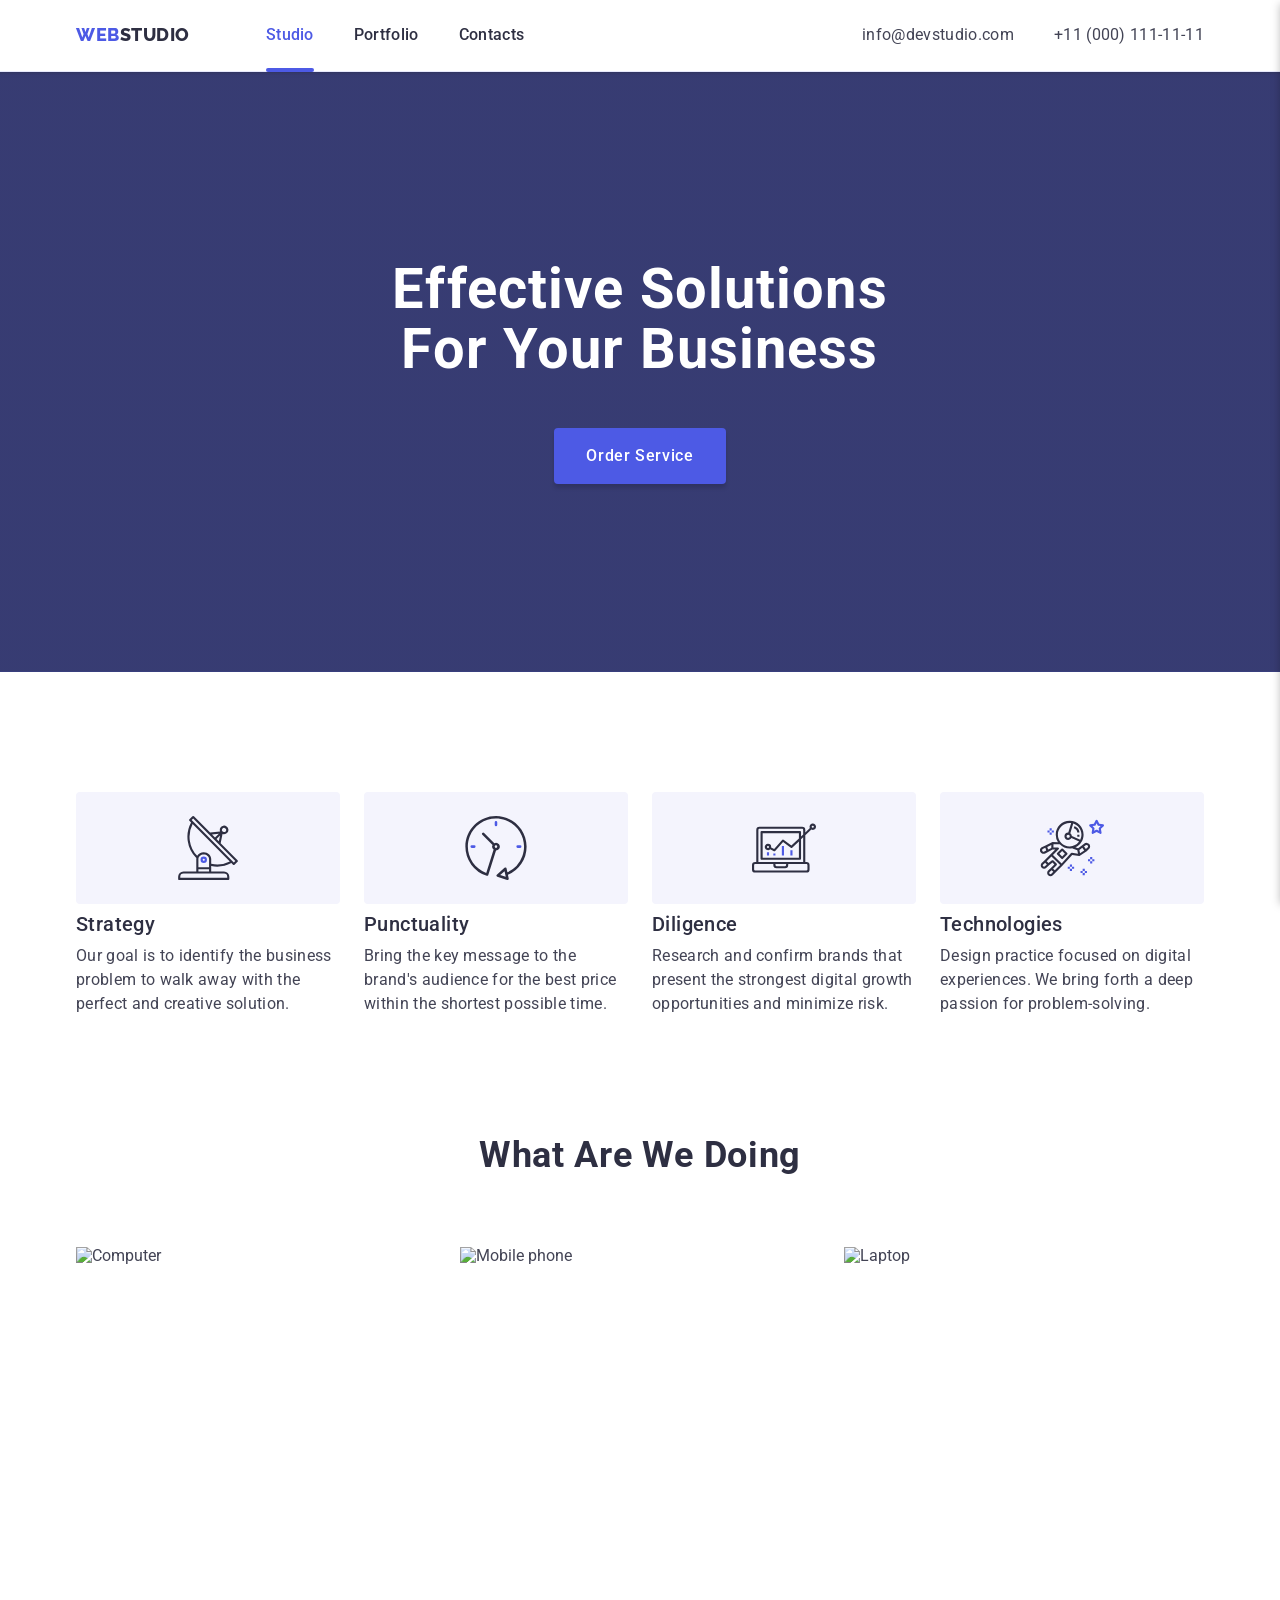
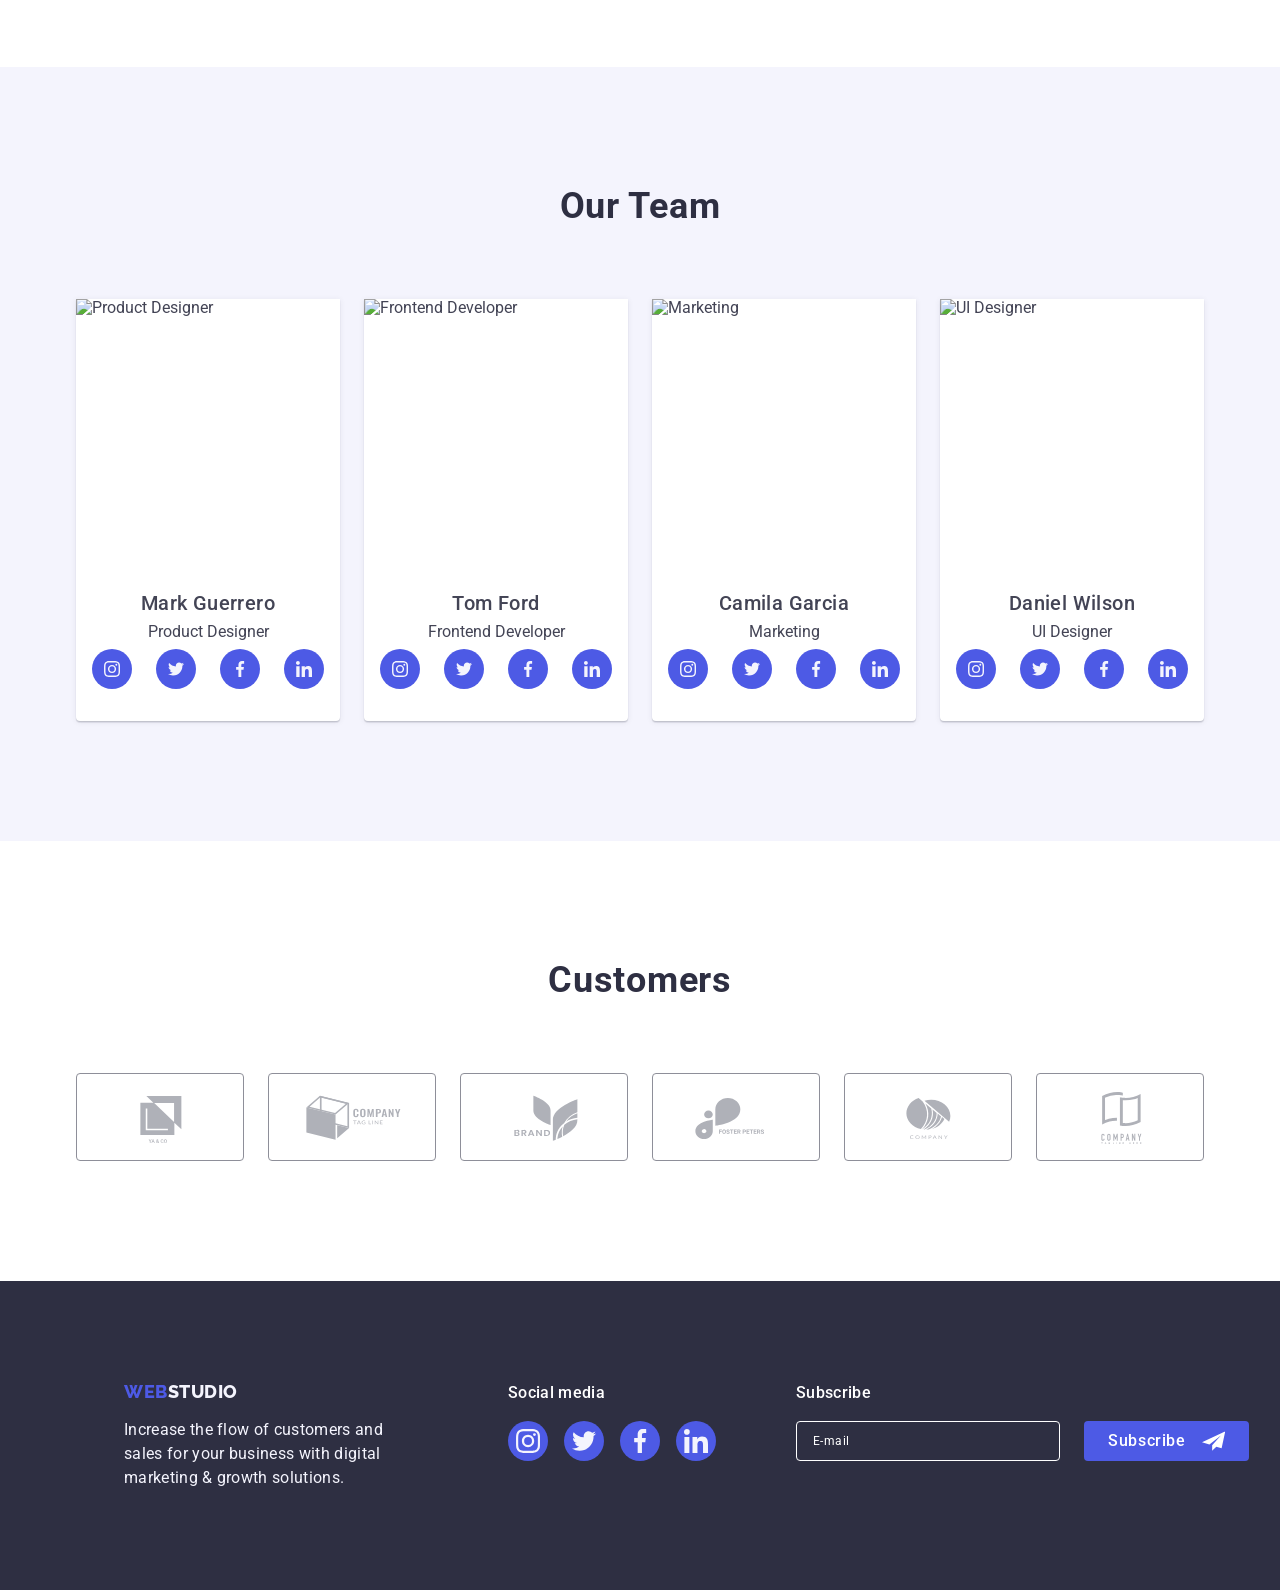
==== index.html @ df2a1845 "Initial commit" ====
<!DOCTYPE html>
<html lang="en">
<head>
    <meta charset="UTF-8">
    <meta http-equiv="X-UA-Compatible" content="IE=edge">
    <meta name="viewport" content="width=device-width, initial-scale=1.0">    
    <title>goit-hw7</title>
    <link rel="preconnect" href="https://fonts.googleapis.com">
    <link rel="preconnect" href="https://fonts.gstatic.com" crossorigin>
    <link href="https://fonts.googleapis.com/css2?family=Raleway:wght@800&family=Roboto:wght@400;500;700&display=swap"
    rel="stylesheet">
    <link rel="stylesheet" href="https://cdnjs.cloudflare.com/ajax/libs/modern-normalize/1.1.0/modern-normalize.min.css">
    <link rel="stylesheet" href="./css/styles.css">
</head>
<body>

<!--Header-->
<header class="header">
    <div class="main-nav">

        <a href="./index.html" class="logo logo-header link">Web<span class="header-brand">Studio</span></a>

        <!--Button hamburger-->
        <button class="menu-toggle js-open-menu" aria-expanded="false" aria-controls="mobile-menu">
            <svg width="32" height="22" stroke="currentColor" viewBox="0 0 20 20" xmlns="http://www.w3.org/2000/svg">
                <use href="./images/icon.svg#icon-charm_menu-hamburger"></use>
            </svg>
        </button>



        <div class="menu-container-desktop">
            <div class="navigation">

                <nav class="site-nav">
                    <ul class="site-menu list">
                        <li class="item"><a href="./index.html" class="menu link current-page">Studio</a></li>
                        <li class="item"><a href="./portfolio.html" class="menu link">Portfolio</a></li>
                        <li class="item"><a href="" class="menu link">Contacts</a></li>
                    </ul>
                </nav>

            </div>


            <address class="adress">
                <ul class="adress-list list">
                    <li class="item">
                        <a href="mailto:info@devstudio.com" class="contact link">info@devstudio.com</a>
                    </li>
                    <li class="item">
                        <a href="tel:+110001111111" class="contact link">+11 (000) 111-11-11</a>
                    </li>
                </ul>
            </address>

        </div>


    </div>

</header>


<!--Main-->
    <main>        
<!--Section Hero-->
         <section class="hero">
            
            <h1 class="hero-title">Effective Solutions for Your Business</h1>
            <button type="button" class="button primary" data-modal-open>Order Service</button>
           
        </section>
<!--Section Features-->
        <section class="section section-features">            
            
                <div class="container">
                    <h2 class="title visually-hidden">Features</h2>
                    <ul class="features-list card-set list">
                        <li class="card-set-item ">
                            <div class="svg-icon">
                            <svg width="64" height="64">
                                <use href="./images/icon.svg#icon-antenna"></use>
                            </svg>  
                            </div>
                            <h3 class="features-subtitle">Strategy</h3>
                            <p class="features-description">
                                Our goal is to identify the business
                                problem to walk away with the perfect and creative solution.
                            </p>                          
                        </li>
                        <li class="card-set-item">
                            <div class="svg-icon">
                                <svg width="64" height="64">
                                    <use href="./images/icon.svg#icon-clock"></use>
                                </svg>
                            </div>
                            <h3 class="features-subtitle">Punctuality</h3>
                            <p class="features-description">
                                Bring the key message to the brand's audience for the best
                                price within the shortest possible time.
                            </p>
                        </li>
                        <li class="card-set-item">
                            <div class="svg-icon">
                                <svg width="64" height="64">
                                    <use href="./images/icon.svg#icon-diagram"></use>
                                </svg>
                            </div>
                            <h3 class="features-subtitle">Diligence</h3>
                            <p class="features-description">
                                Research and confirm brands that present the strongest
                                digital growth opportunities and minimize risk.
                            </p>
                        </li>
                        <li class="card-set-item">
                            <div class="svg-icon">
                                <svg width="64" height="64">
                                    <use href="./images/icon.svg#icon-astronaut"></use>
                                </svg>
                            </div>
                            <h3 class="features-subtitle">Technologies</h3>
                            <p class="features-description">
                                Design practice focused on digital experiences. We bring
                                forth a deep passion for problem-solving.
                            </p>
                        </li>
                    </ul>
                
            </div>
        </section>

<!--Section Works-->
        <section class="section section-work">
            <div class="container">
            <h2 class="title">What are we doing</h2>
            <ul class="card-set list works-list">
                <li class="card-set-item">
                    <img 
                    srcset="
                    ./images/main-page/img1.jpg 1x,
                    ./images/main-page/img1@2x.jpg 2x
                    "
                    src="./images/main-page/img1.jpg" alt="Computer" width="360" height="300" loading="lazy"/>
                </li>
                <li class="card-set-item">
                    <img
                    srcset="
                    ./images/main-page/img2.jpg 1x,
                    ./images/main-page/img2@2x.jpg 2x
                    "
                    src="./images/main-page/img2.jpg" alt="Mobile phone" width="360" height="300" loading="lazy"/>
                </li>
                <li class="card-set-item">
                    <img
                    srcset="
                    ./images/main-page/img3.jpg 1x,
                    ./images/main-page/img3@2x.jpg 2x
                    "
                    src="./images/main-page/img3.jpg" alt="Laptop" width="360" height="300" loading="lazy"/>
                </li>
            </ul>
        </div>
        </section>
    
<!--Section Our Team-->
        <section class="section section-team">
            <div class="container">
            <h2 class="title">Our Team</h2>
            <ul class="team-list card-set list">
                <li class="card-set-item">
                    <img 
                    srcset="
                    ./images/main-page/teamcard1.jpg 1x,
                    ./images/main-page/teamcard1@2x.jpg 2x
                    "                   
                    src="./images/main-page/teamcard1.jpg" class="team-img" alt="Product Designer" width="264" height="260" loading="lazy"/>
                    <div class="team-card">
                    <h3 class="subtitle team-subtitle">Mark Guerrero</h3>
                    <p class="description team-description">Product Designer</p>
                      
                    <ul class="icon-set list">
                        <li class="icon-set-item">
                            <a href="" class="link social-icon social-icon-team">
                            
                                <svg width="16" height="16" class="social-btn">
                                    <use href="./images/icon.svg#icon-instagram"></use>
                                </svg>
                           
                            </a>
                        </li>
                        <li class="icon-set-item">
                            <a href="" class="link social-icon social-icon-team">
                                <svg width="16" height="16" class="social-btn">
                                    <use href="./images/icon.svg#icon-twitter"></use>
                                </svg>
                            </a>
                        </li>
                        <li class="icon-set-item">
                            <a href="" class="link social-icon social-icon-team">
                                <svg width="16" height="16" class="social-btn">
                                    <use href="./images/icon.svg#icon-facebook"></use>
                                </svg>
                            </a>
                        </li>
                        <li class="icon-set-item">
                            <a href="" class="link social-icon social-icon-team">
                                <svg width="16" height="16" class="social-btn">
                                    <use href="./images/icon.svg#icon-linkedin"></use>
                                </svg>
                            </a>
                        </li>
                    </ul> 
                    </div>
                </li>
                <li class="card-set-item">
                    <img 
                    srcset="
                    ./images/main-page/teamcard2.jpg 1x,
                    ./images/main-page/teamcard2@2x.jpg 2x
                    "   
                    src="./images/main-page/teamcard2.jpg" class="team-img" alt="Frontend Developer" width="264" height="260" loading="lazy"/>
                    <div class="team-card">
                    <h3 class="subtitle team-subtitle">Tom Ford</h3>
                    <p class="description team-description">Frontend Developer</p>
                            <ul class="icon-set list">
                                <li class="icon-set-item">
                                    <a href="" class="link social-icon social-icon-team">
                            
                                        <svg width="16" height="16" class="social-btn">
                                            <use href="./images/icon.svg#icon-instagram"></use>
                                        </svg>
                            
                                    </a>
                                </li>
                                <li class="icon-set-item">
                                    <a href="" class="link social-icon social-icon-team">
                                        <svg width="16" height="16" class="social-btn">
                                            <use href="./images/icon.svg#icon-twitter"></use>
                                        </svg>
                                    </a>
                                </li>
                                <li class="icon-set-item">
                                    <a href="" class="link social-icon social-icon-team">
                                        <svg width="16" height="16" class="social-btn">
                                            <use href="./images/icon.svg#icon-facebook"></use>
                                        </svg>
                                    </a>
                                </li>
                                <li class="icon-set-item">
                                    <a href="" class="link social-icon social-icon-team">
                                        <svg width="16" height="16" class="social-btn">
                                            <use href="./images/icon.svg#icon-linkedin"></use>
                                        </svg>
                                    </a>
                                </li>
                            </ul>
                    </div>
                    </li>
                <li class="card-set-item">
                    <img 
                    srcset="
                    ./images/main-page/teamcard3.jpg 1x,
                    ./images/main-page/teamcard3@2x.jpg 2x
                    "                      
                    src="./images/main-page/teamcard3.jpg" class="team-img" alt="Marketing" width="264" height="260" loading="lazy"/>
                    <div class="team-card">
                    <h3 class="subtitle team-subtitle">Camila Garcia</h3>
                    <p class="description team-description">Marketing</p>
                            <ul class="icon-set list">
                                <li class="icon-set-item">
                                    <a href="" class="link social-icon social-icon-team">
                            
                                        <svg width="16" height="16" class="social-btn">
                                            <use href="./images/icon.svg#icon-instagram"></use>
                                        </svg>
                            
                                    </a>
                                </li>
                                <li class="icon-set-item">
                                    <a href="" class="link social-icon social-icon-team">
                                        <svg width="16" height="16" class="social-btn">
                                            <use href="./images/icon.svg#icon-twitter"></use>
                                        </svg>
                                    </a>
                                </li>
                                <li class="icon-set-item">
                                    <a href="" class="link social-icon social-icon-team">
                                        <svg width="16" height="16" class="social-btn">
                                            <use href="./images/icon.svg#icon-facebook"></use>
                                        </svg>
                                    </a>
                                </li>
                                <li class="icon-set-item">
                                    <a href="" class="link social-icon social-icon-team">
                                        <svg width="16" height="16" class="social-btn">
                                            <use href="./images/icon.svg#icon-linkedin"></use>
                                        </svg>
                                    </a>
                                </li>
                            </ul>
                    </div>
                </li>
                <li class="card-set-item">
                    <img 
                    srcset="
                    ./images/main-page/teamcard4.jpg 1x,
                    ./images/main-page/teamcard4@2x.jpg 2x
                    "                      
                    src="./images/main-page/teamcard4.jpg" class="team-img" alt="UI Designer" width="264" height="260" loading="lazy"/>
                    <div class="team-card">
                    <h3 class="subtitle team-subtitle">Daniel Wilson</h3>
                    <p class="description team-description">UI Designer</p>
                            <ul class="icon-set list">
                                <li class="icon-set-item">
                                    <a href="" class="link social-icon social-icon-team">
                            
                                        <svg width="16" height="16" class="social-btn">
                                            <use href="./images/icon.svg#icon-instagram"></use>
                                        </svg>
                            
                                    </a>
                                </li>
                                <li class="icon-set-item">
                                    <a href="" class="link social-icon social-icon-team">
                                        <svg width="16" height="16" class="social-btn">
                                            <use href="./images/icon.svg#icon-twitter"></use>
                                        </svg>
                                    </a>
                                </li>
                                <li class="icon-set-item">
                                    <a href="" class="link social-icon social-icon-team">
                                        <svg width="16" height="16" class="social-btn">
                                            <use href="./images/icon.svg#icon-facebook"></use>
                                        </svg>
                                    </a>
                                </li>
                                <li class="icon-set-item">
                                    <a href="" class="link social-icon social-icon-team">
                                        <svg width="16" height="16" class="social-btn">
                                            <use href="./images/icon.svg#icon-linkedin"></use>
                                        </svg>
                                    </a>
                                </li>
                            </ul>
                    </div>
                </li>
            </ul>
            </div>
        </section>

<!--Section Customers-->
        <section class="section">
            <div class="container">
                <h2 class="title">Customers</h2>
                <ul class="list-customers list">
                    <li class="customer-card">
                        <a href="" class="link-customers link">
                            <svg width="110" height="56" class="icon-customers">
                                <use href="./images/icon.svg#icon-Logo1"></use>
                            </svg>
                        </a>
                    </li>
                    <li class="customer-card">
                        <a href="" class="link-customers link">
                            <svg width="110" height="56" class="icon-customers">
                                <use href="./images/icon.svg#icon-Logo2"></use>
                            </svg>
                        </a>
                    </li>
                    <li class="customer-card">
                        <a href="" class="link-customers link">
                            <svg width="110" height="56" class="icon-customers">
                                <use href="./images/icon.svg#icon-Logo3"></use>
                            </svg>
                        </a>
                    </li>
                    <li class="customer-card">
                        <a href="" class="link-customers link">
                            <svg width="110" height="56" class="icon-customers">
                                <use href="./images/icon.svg#icon-Logo4"></use>
                            </svg>
                        </a>
                    </li>
                    <li class="customer-card">
                        <a href="" class="link-customers link">
                            <svg width="110" height="56" class="icon-customers">
                                <use href="./images/icon.svg#icon-Logo5"></use>
                            </svg>
                        </a>
                    </li>
                    <li class="customer-card">
                        <a href="" class="link-customers link">
                            <svg width="110" height="56" class="icon-customers">
                                <use href="./images/icon.svg#icon-Logo6"></use>
                            </svg>
                        </a>
                    </li>
                </ul>
            </div>
        
        </section>
    </main>
    
   
<!--Section Footer-->

<footer class="footer">
    <div class="container footer-container">

        <div class="description-container">
            <a href="./index.html" class=" footer-logo logo link">Web<span class="footer-brand">Studio</span></a>
            <p class="footer-description">
                Increase the flow of customers and sales for your business
                with digital marketing & growth solutions.
            </p>
        </div>

        <div class="social-media-container">
            <p class="social-media">Social media</p>
            <ul class="icon-set icon-footer list">
                <li class="icon-set-item">
                    <a href="" class="link social-icon social-icon-footer">

                        <svg width="24" height="24" class="social-btn">
                            <use href="./images/icon.svg#icon-instagram"></use>
                        </svg>

                    </a>
                </li>
                <li class="icon-set-item">
                    <a href="" class="link social-icon social-icon-footer">
                        <svg width="24" height="24" class="social-btn">
                            <use href="./images/icon.svg#icon-twitter"></use>
                        </svg>
                    </a>
                </li>
                <li class="icon-set-item">
                    <a href="" class="link social-icon social-icon-footer">
                        <svg width="24" height="24" class="social-btn">
                            <use href="./images/icon.svg#icon-facebook"></use>
                        </svg>
                    </a>
                </li>
                <li class="icon-set-item">
                    <a href="" class="link social-icon social-icon-footer">
                        <svg width="24" height="24" class="social-btn">
                            <use href="./images/icon.svg#icon-linkedin"></use>
                        </svg>
                    </a>
                </li>
            </ul>
        </div>
        
        <form class="subscribe-form">   
            <div class="subscribe">
                <p class="subscribe-label">Subscribe</p>
                <input type="email" class="subscribe-input" placeholder="E-mail"> 
            </div>
            <button type="submit" class="button btn-subscribe">
                Subscribe
                <svg width="24" height="24">
                    <use href="./images/icon.svg#icon-subscribe"></use>
                </svg>
            </button>
        </form>        
    </div>
</footer>

<!--Modal wiev-->
    <div class="backdrop is-hidden" data-modal>
        <div class="modal">
            <button class="btn-close" data-modal-close>
                <svg width="8" height="8" class="icon-close">
                    <use href="./images/icon.svg#icon-close-button"></use>               
                </svg>
            </button>    
            
            <form class="form">
                <h2 class="title-modal">Leave your contacts and we will call you back</h2>
                <label class="form-field">
                    <span class="form-label">Name</span>
                    <input type="name" class="form-input">
                    <span class="name-icon">
                        <svg class="contact-icon" width="18" height="24">
                            <use href="./images/icon.svg#icon-person"></use>                              
                        </svg>
                    </span>        
                </label>

                <label class="form-field">
                    <span class="form-label">Phone</span>
                    <input type="tel" class="form-input">
                    <span class="name-icon">
                        <svg class="contact-icon" width="18" height="24">
                            <use href="./images/icon.svg#icon-phone"></use>                              
                        </svg>
                    </span>        
                </label>

                <label class="form-field">
                    <span class="form-label">Email</span>
                    <input type="mail" class="form-input">
                    <span class="name-icon">
                        <svg class="contact-icon" width="18" height="24">
                            <use href="./images/icon.svg#icon-email"></use>                              
                        </svg>
                    </span>        
                </label>

                <label class="form-field comment">
                    <span for="comment" class="form-label">Comment</span>
                    <textarea class="form-comment" name="comment" id="comment" cols="" rows="" placeholder="Text input"></textarea>
                </label>
                 
                <label class="accept">                           
                        <input type="checkbox" name="accept" id="accept" class="input-accept visually-hidden">     
                        <span class="accept-icon"> </span>
                        <span class="label">I accept the terms and conditions of the <a href="" class="privacy-policy">Privacy Policy</a> </span>       
                         
                </label>              

                <button type="submit" class="button primary">Send</button>
            </form>

                       
        </div>
    </div>

<!--mobile menu-->
<div class="menu-container js-menu-container" id="mobile-menu">
    <button class="menu-toggle js-close-menu">
        <svg width="8" height="8" class="icon-close">
            <use href="./images/icon.svg#icon-close-button"></use>
        </svg>
    </button>

    <div class="navigation">
    
        <nav class="site-nav">
            <ul class="site-menu list">
                <li class="item"><a href="./index.html" class="menu link current-page">Studio</a></li>
                <li class="item"><a href="./portfolio.html" class="menu link">Portfolio</a></li>
                <li class="item"><a href="" class="menu link">Contacts</a></li>
            </ul>
        </nav>
    
    </div>
    <div class="contacts">
        <adress class="adress-mobile">
    
            <a href="tel:+110001111111" class="phone link">+11 (000) 111-11-11</a>
    
            <a href="mailto:info@devstudio.com" class="email link">info@devstudio.com</a>
    
        </adress>
        <ul class="icon-set mobile-icon list">
            <li class="icon-set-item">
                <a href="" class="link social-icon social-icon-team">
    
                    <svg width="24" height="24" class="social-btn">
                        <use href="./images/icon.svg#icon-instagram"></use>
                    </svg>
    
                </a>
            </li>
            <li class="icon-set-item">
                <a href="" class="link social-icon social-icon-team">
                    <svg width="24" height="24" class="social-btn">
                        <use href="./images/icon.svg#icon-twitter"></use>
                    </svg>
                </a>
            </li>
            <li class="icon-set-item">
                <a href="" class="link social-icon social-icon-team">
                    <svg width="24" height="24" class="social-btn">
                        <use href="./images/icon.svg#icon-facebook"></use>
                    </svg>
                </a>
            </li>
            <li class="icon-set-item">
                <a href="" class="link social-icon social-icon-team">
                    <svg width="24" height="24" class="social-btn">
                        <use href="./images/icon.svg#icon-linkedin"></use>
                    </svg>
                </a>
            </li>
        </ul>
           
    </div>
</div>

<!--JS-->
<script src="./js/modal.js"></script>
<script defer src="https://cdnjs.cloudflare.com/ajax/libs/body-scroll-lock/3.1.5/bodyScrollLock.min.js"
    integrity="sha512-HowizSDbQl7UPEAsPnvJHlQsnBmU2YMrv7KkTBulTLEGz9chfBoWYyZJL+MUO6p/yBuuMO/8jI7O29YRZ2uBlA=="
    crossorigin="anonymous"></script>

<script src="./js/mobile-menu.js"></script>
</body>
</html>
---- css/styles.css ----
:root{

    --color-iris: #4d5ae5;
    --color-ocean: #404bbf;
    --color-navy-blue: #2e2f42;
    --color-green: #31d0aa;
    --color-slate: #434455;
    --color-light-slate: #8e8f99;        
    --color-cornflower: #e7e9fc;
    --color-cloud: #f4f4fd;        
    --color-navy-blue-modal: #2e2f42;
    --color-grey: #2e2f42;
    --color-white: #ffffff;
    --color-dairy: #fcfcfc;
    --color-icon: #afb1b8;
    --color-navy-blue-modal: rgba(46, 47, 66, 0.4);
    --items: 3;
    --indent: 24px;
    --duration: 250ms;
    --function: cubic-bezier(0.4, 0, 0.2, 1);
}

body {
   
    padding-top: 72px;

    background-color: var(--color-white);
    color:var(--color-slate);
    font-family: Roboto, sans-serif;    
}

img {
    display: block;
    max-width: 100%;
    height: auto;
    object-fit: cover;
    object-position: center;
}

h1,h2,h3,h4,h5,h6,p {
    margin: 0;
}

.section {   

    padding-top: 96px;
    padding-bottom: 96px;       
     
}

textarea {
    resize: none;
}

@media screen and (min-width: 1200px) {
    .section { 
        padding-top: 120px;
        padding-bottom: 120px;
    }
}

.container {
    min-width: 320px;
    max-width: 428px;
    margin-left: auto;
    margin-right: auto;
    padding-left: 16px;
    padding-right: 16px;
}

@media screen and (min-width: 768px) {
    .container {
        max-width: 768px;
    }
}

@media screen and (min-width: 1158px) {
    .container {
        max-width: 1158px;
        padding-left: 15px;
        padding-right: 15px;
    }
}

.list{
    list-style: none;
    padding: 0;
    margin: 0;
}

.link{
    text-decoration: none;
}

.visually-hidden {
    position: absolute;
    width: 1px;
    height: 1px;
    margin: -1px;
    border: 0;
    padding: 0;
    white-space: nowrap;
    clip-path: inset(100%);
    clip: rect(0 0 0 0);
    overflow: hidden;
}

/**
  |============================
  | Buttons
  |============================
*/

.button {
     
    display: flex;
    align-items: center;
    text-align: center;

    font-family: inherit;
    font-weight: 500;
    font-size: 16px;
    line-height: 1.5;
    letter-spacing: 0.04em;

    color: var(--color-white);
    background-color: var(--color-iris);  
    
    cursor: pointer;   
}

.button.primary {
    min-width: 169px;
    height: 56px;
    padding: 16px 32px;
    margin: 0 auto;
    border: none;
    border-radius: 4px;
    outline: none;
    text-align: center;
    justify-content: center;
    
    box-shadow: 0px 4px 4px rgba(0, 0, 0, 0.15);

    
}

@media screen and (min-width: 768px) {
    .button.primary {
        transition: background-color var(--duration) var(--function); 
    }   
}

.button.secondary {
    padding: 12px 24px;
    color: var(--color-iris);

    background-color: var(--color-cloud);
    border: 1px solid var(--color-cornflower);
    border-radius: 4px;
    outline: none;

    

}

@media screen and (min-width: 768px) {
    .button.secondary {
        transition: color var(--duration) var(--function),
                background-color var(--duration) var(--function), 
                border var(--duration) var(--function),
                box-shadow var(--duration) var(--function); 
    }   

    .button.primary:hover,
    .button.primary:focus {
        background-color: var(--color-ocean);
    }

    .button.secondary:hover,
    .button.secondary:focus {
        color: var(--color-white);
        background-color: var(--color-ocean);

        border: 1px solid transparent;
        box-shadow: 0px 3px 1px rgba(0, 0, 0, 0.1),
                    0px 2px 1px rgba(0, 0, 0, 0.08),
                    0px 2px 2px rgba(0, 0, 0, 0.12);
    }
}

/**
  |============================
  | Logo
  |============================
*/

.logo {
    display: block;
    padding: 24px 0;    
    outline: none;  
    
    font-family: Raleway, sans-serif;
    font-weight: 800;
    font-size: 18px;
    line-height: 1.17;
    letter-spacing: 0.03em;
    text-transform: uppercase;

    color: var(--color-iris);
}

/**
  |============================
  | Title
  |============================
*/

.title {
    margin-bottom: 72px;
    text-align: center;

    font-weight: 700;
    font-size: 36px;
    line-height: 1.1;
    letter-spacing: 0.02em;
    text-transform: capitalize;

    color: var(--color-navy-blue);
}

/**
  |============================
  | Header
  |============================  
*/


@media screen and (min-width: 768px) {
    .logo-header {
        margin-right: 120px;
    }
}

@media screen and (min-width: 1158px) {
    .logo-header {
        margin-right: 76px;
    }

}


.header-brand {
    outline: none;
    color: var(--color-navy-blue);

}

@media screen and (min-width: 768px) {
    .header-brand {
        transition: color var(--duration) var(--function);
    }

    .header-brand:hover,
    .header-brand:focus {
        color: var(--color-iris);
    }
}

.header {

    position: fixed;
    z-index: 999;
    width: 100%;
    margin-left: auto;
    margin-right: auto;
    padding: 0 16px;

    top: 0;
    left: 0;
    min-height: 72px;
    border-bottom: 1px solid var(--color-cornflower);
    box-shadow: 0px 2px 1px rgba(46, 47, 66, 0.08),
        0px 1px 1px rgba(46, 47, 66, 0.16),
        0px 1px 6px rgba(46, 47, 66, 0.08);

    background-color: var(--color-white);
}

.main-nav {
    display: flex;
    align-items: center;
    justify-content: space-between;

}


    @media screen and (min-width: 1158px) {
            .main-nav {
                max-width: 1158px;
                padding-left: 15px;
                padding-right: 15px;
                margin: 0 auto;
            }
    }

.menu-container-desktop {
    display: flex;
    align-items: center;
    justify-content: space-between;
    width: 100%;
    padding: 0;
    margin: 0;
    font-size: 20px;
    background-color: var(--color-white);

}

@media screen and (max-width: 767px) {
    .menu-container-desktop {
        display: none;
    }
}


.menu-toggle {
    min-height: 40px;
    min-width: 40px;
    display: flex;
    align-items: center;
    justify-content: center;
    color: var(--color-navy-blue);
    margin: 0;
    padding: 0;
    background-color: transparent;
    cursor: pointer;
    border: none;
    border-radius: 50%;
    outline: none;
}

@media (min-width: 768px) {
    .menu-toggle {
        display: none;
    }
}

.menu-toggle:hover,
.menu-toggle:focus {
    background-color: rgba(0, 0, 0, 0.1);
}

.site-nav {

    display: flex;
    align-items: center;

}

.site-menu {
    display: flex;
    gap: 40px;
}

.site-menu .menu {
    position: relative;
    display: block;
    padding: 20px 0;
    outline: none;
    font-weight: 400;
    font-size: 12px;
    line-height: 1.11;
    letter-spacing: 0.02em;
    text-transform: capitalize;

    color: var(--color-navy-blue);

}

@media (min-width: 428px) {
    .site-menu .menu {
        font-weight: 500;
        font-size: 16px;
        line-height: 1.5;
    }
}

@media (min-width: 768px) {
    .site-menu .menu {
        transition: color var(--duration) var(--function);
    }

    .site-menu .menu:hover,
    .site-menu .menu:focus {

        color: var(--color-ocean);
    }
}

.site-menu .current-page {
    color: var(--color-iris);

}

.site-menu .current-link {
    position: relative;
}

.site-menu .menu::after,
.site-menu .current-link::after {
    position: absolute;
    left: 0;
    bottom: -5px;
    display: block;
    content: "";
    width: 100%;
    height: 4px;
    transform: scaleX(0);

    background-color: transparent;
    border-radius: 2px;

}

@media (min-width: 768px) {

    .site-menu .menu::after,
    .site-menu .current-link::after {

        transition: transform var(--duration) var(--function),
            background-color var(--duration) var(--function);
    }

    .site-menu .current-page::after {

        display: flex;
        transform: scaleX(1);
        background-color: var(--color-iris);
    }

    .site-menu .menu:hover::after {

        transform: scaleX(1);
        background-color: var(--color-iris);
    }
}

.adress {
    display: flex;
    font-style: normal;
}

.adress-list {
    display: flex;
    flex-direction: column;
    gap: 12px;
    align-items: center;

    margin-left: auto;
    margin-right: auto;
}

@media (min-width: 1158px) {
    .adress-list {
        flex-direction: row;
        gap: 40px;
    }
}

.adress-list .contact {
    display: block;
    padding: 0;
    outline: none;

    font-size: 12px;
    line-height: 1.17;
    letter-spacing: 0.04em;

    color: var(--color-slate);

}

@media (min-width: 768px) {

    .adress-list .contact {
        transition: color var(--duration) var(--function);
    }

    .adress-list .contact:hover,
    .adress-list .contact:focus {
        color: var(--color-ocean);
    }
}

@media (min-width: 1158px) {
    .adress-list .contact {
        font-size: 16px;
        line-height: 1.5;
        letter-spacing: 0.02em;
    }
}

/**
  |============================
  | Mobile-menu
  |============================
*/
.menu-container {
    position: fixed;
    top: 0;
    left: 0;
    display: flex;
    flex-direction: column;
    align-items: flex-start;
    justify-content: space-around;
    width: 100%;
    height: 100%;
    padding: 40px;
    background-color: var(--color-white);
    z-index: 999;
    filter: drop-shadow(0px 4px 4px rgba(0, 0, 0, 0.25));

    transform: translateX(100%);
    transition: transform 250ms ease-in-out;
}

.menu-container.is-open {
    transform: translateX(0);
}

.menu-container .menu-toggle {
    position: absolute;
    top: 24px;
    right: 24px;

    min-height: 24px;
    min-width: 24px;
    display: flex;
    align-items: center;
    justify-content: center;

    margin: 0;
    padding: 0;
    background-color: var(--color-cornflower);
    color: var(--color-navy-blue);

}

.menu-container .navigation {
    margin-top: 20px;
}

.menu-container .site-menu {
    display: flex;
    flex-direction: column;
    justify-content: flex-start;
    gap: 0;
}

.menu-container .site-menu .menu {
    font-size: 36px;
    font-weight: 700;
    line-height: 1.11;

    letter-spacing: 0.02em;
    text-transform: capitalize;
}

.menu-container .site-menu .menu::after {
    background-color: transparent;
}

.contacts {
    width: 100%;
    display: flex;

    flex-direction: column;

    align-items: flex-start;
    gap: 48px;

}

.adress-mobile {
    display: flex;
    flex-direction: column;

    align-items: flex-start;
    gap: 40px;

}

@media screen and (min-width: 768px) {
    .adress-mobile {
        display: none;

    }
}

.phone {  
    font-weight: 500;
    font-size: 24px;
    line-height: 1.11;
      
    letter-spacing: 0.02em;
    
    font-style: normal;
    
    color: var(--color-iris);
}

@media screen and (min-width: 428px) and (max-width: 767px){
    .phone {
        font-weight: 500;
        font-size: 36px;
        line-height: 1.11;
    }
}

.email {
    font-weight: 500;
    font-size: 20px;
    line-height: 1.2;
     font-style: normal;
    letter-spacing: 0.02em;
   
    color: var(--color-slate);
} 


/**
  |============================
  | section hero
  |============================
*/

.hero {
    max-width: 100%;
    padding-top: 112px;
    padding-bottom: 112px;
    text-align: center;
    margin-left: auto;
    margin-right: auto;

    background-color: var(--color-iris);
    background-image: linear-gradient(rgba(46, 47, 66, 0.7), rgba(46, 47, 66, 0.7)),
        url(../images/main-page/hero-mobile.jpg);
    background-repeat: no-repeat;
    background-position: center;
    background-size: cover;
}

@media (min-device-pixel-ratio: 2),
(-webkit-min-device-pixel-ratio: 2),
(min-resolution: 192dpi),
(min-resolution: 2dppx) {
    .hero {
        background-image: linear-gradient(rgba(46, 47, 66, 0.7), rgba(46, 47, 66, 0.7)),
            url(../images/main-page/hero-mobile@2x.jpg);
    }
}

@media (min-width: 428px) {
    .hero {
        max-width: 100%;
               
        background-image: linear-gradient(rgba(46, 47, 66, 0.7), rgba(46, 47, 66, 0.7)),
            url(../images/main-page/hero-tablet.jpg);

    }

    @media (min-device-pixel-ratio: 2),
    (-webkit-min-device-pixel-ratio: 2),
    (min-resolution: 192dpi),
    (min-resolution: 2dppx) {
        .hero {
            background-image: linear-gradient(rgba(46, 47, 66, 0.7), rgba(46, 47, 66, 0.7)),
                url(../images/main-page/hero-tablet@2x.jpg);
        }
    }
}

@media (min-width: 768px) {
    .hero {
        max-width: 100%;
                
        background-image: linear-gradient(rgba(46, 47, 66, 0.7), rgba(46, 47, 66, 0.7)),
            url(../images/main-page/hero-desktop.jpg);
    }

    @media (min-device-pixel-ratio: 2),
    (-webkit-min-device-pixel-ratio: 2),
    (min-resolution: 192dpi),
    (min-resolution: 2dppx) {
        .hero {
            background-image: linear-gradient(rgba(46, 47, 66, 0.7), rgba(46, 47, 66, 0.7)),
                url(../images/main-page/hero-desktop@2x.jpg);
        }
    }
}

@media (min-width: 1158px) {
    .hero {
        padding-top: 188px;
        padding-bottom: 188px;
    }
}

.hero-title {
    max-width: 320px;
    margin: 0 auto 72px;

    font-style: normal;
    font-weight: 700;
    font-size: 36px;
    line-height: 1.11;
    letter-spacing: 0.02em;
    text-transform: capitalize;

    color: var(--color-white);
}

@media (min-width: 768px) {
    .hero-title {
        max-width: 496px;
        margin: 0 auto 36px;
        font-size: 56px;
        line-height: 1.07;
    }
}

@media (min-width: 1158px) {
    .hero-title {
        max-width: 496px;
        margin: 0 auto 48px;
        font-size: 56px;
        line-height: 1.07;
    }
}

/**
  |============================
  | Section Features
  |============================*/

  .features-list {
    
    --items: 1;      
}

  @media screen and (min-width: 768px) {
      .features-list {
          --items: 2;
      }
}

  @media screen and (min-width: 1158px) {
      .features-list {
          --items: 4;
      }
}

.features-subtitle {
    margin-top: 0;
    margin-bottom: 8px;

    font-weight: 700;
    font-size: 36px;
    line-height: 1.11;

    text-align: center;
    letter-spacing: 0.02em;    
    text-transform: capitalize;

    color: var(--color-navy-blue);
    
}

@media screen and (min-width: 768px) {
    .features-subtitle {                      
        text-align:left;
    }
}

@media screen and (min-width: 1158px) {
    .features-subtitle {  
        font-weight: 500;
        font-size: 20px;
        line-height: 1.2;                    
        text-align:left;
    }
}

.features-description {
    margin-top: 0;
    margin-bottom: 0;
    font-weight: 500;
    font-size: 16px;
    line-height: 1.5;
    letter-spacing: 0.02em;
   
}

@media screen and (min-width: 1158px) {
    .features-description{  
        font-weight: 400;               
    }
}

.svg-icon {
    height: 112px;
    max-width: 264px;
    margin-bottom: 8px;
    display: flex;
    align-items: center;
    justify-content: center;
    border-radius: 4px;   
       
    background-color: var(--color-cloud);
   
}

@media screen and (max-width: 1157px) {
    .svg-icon {
        display: none;       
    }    
}

/**
  |============================
  | Card set
  |============================
*/

.card-set {
    display: flex;
    flex-wrap: wrap;
    margin: 0 auto;
    justify-content: center;
    gap: 72px 24px;
}

@media screen and (min-width: 768px) {
    .card-set-item {
        width: calc((100% - var(--indent) * (var(--items) - 1)) / var(--items));
        margin: 0;
    }
}  

/**
  |============================
  | Section Works
  |============================
*/

@media screen and (min-width: 1158px) {
    .section-work {
        padding-top: 0;
        }
}

    
@media screen and (max-width: 1157px) {
    .section-work {
        display: none;
        
     }
}

@media screen and (min-width: 1157px) {
    .works-list {
        --items: 3;
     }
}

/**
  |============================
  | Section Team
  |============================
*/

.section-team {
    
    background-color: var(--color-cloud);
      
 }

 .team-list {
    
    --items: 1;
      
 }

  @media screen and (min-width: 768px) {
      .team-list {
          --items: 2;

      }
  }

  @media screen and (min-width: 1158px) {
      .team-list {
          --items: 4;
      }
  }

   
.team-list > li {
    display: flex;
    flex-direction: column;
    justify-content: center;
    
    background-color: var(--color-white);
    box-shadow: 0px 1px 6px rgba(46, 47, 66, 0.08), 0px 1px 1px rgba(46, 47, 66, 0.16), 0px 2px 1px rgba(46, 47, 66, 0.08);
    border-radius: 0px 0px 4px 4px;
   
}

@media screen and (min-width: 320px) and (max-width: 1157px) {
    .team-list>li {
        max-width: 264px;
    }
}

.team-card {
    padding: 32px 16px;
}

.team-subtitle {
    font-weight: 500;
    font-size: 20px;
    line-height: 1.2;
    
    text-align: center;
    letter-spacing: 0.02em;
    margin-bottom: 8px; 
}

.team-description {
    text-align: center;
    margin-bottom: 8px;
}

.team-img {
    display: flex;
    margin: 0 auto;
}

/**
  |============================
  | Social icons
  |============================
*/

.social-icon {   
    display: flex;
    align-items: center;
    justify-content: center;
    border-radius: 50%;
    width: 100%;
    height: 100%;
    outline: none;
    background-color: var(--color-iris);     
 }

 @media screen and (min-width: 768px) {

    .social-icon {
        transition: background-color var(--duration) var(--function);  
    }

    .social-icon-team:hover,
    .social-icon-team:focus {
        background-color: var(--color-ocean);
    }
}

.icon-set {
    display: flex;
    justify-content: center;
    text-align: center;
    gap: var(--indent);
}

@media screen and (min-width: 428px) {
    .icon-set.mobile-icon {
        --indent: 56px;
    }
}

.icon-set-item,
.social-icon-team {
    width: 40px;
    height: 40px;
}

.social-btn {
    fill: var(--color-cloud);
}

/**
  |============================
  | Section Customers
  |============================
*/

.list-customers {
    display: flex;
    flex-wrap: wrap;
    justify-content: center;
    row-gap: 72px;
    column-gap: 16px;
    --indent: 16px;
    --items: 2;
}


@media screen and (min-width: 768px) {
    .list-customers {
        row-gap: 72px;
        column-gap: 24px;
        --indent: 24px;
        --items: 3;
    }

}

@media screen and (min-width: 1200px) {
    .list-customers {
        column-gap: 24px;
        --indent: 24px;
        --items: 6;
    }

}

.customer-card {
    flex-basis: calc((100% - var(--indent) * (var(--items) - 1)) / var(--items));
    max-width: 190px;
    min-height: 88px;
}

@media screen and (min-width: 768px) {
    .customer-card {
        max-width: 168px;
        min-height: 88px;
    }

}

.link-customers {
    display: flex;
    align-items: center;
    justify-content: center;
    border: 1px solid var(--color-light-slate);
    border-radius: 4px;
    outline: none;
    width: 100%;
    height: 100%;
    margin: 0 auto;
    color: var(--color-icon);
    
}

@media screen and (min-width: 768px) {
    .link-customers {
        transition: color var(--duration) var(--function),
        border-color var(--duration) var(--function);
    }

    .link-customers:hover,
    .link-customers:focus {
        border-color: var(--color-ocean);
        color: var(--color-ocean);
    }
}

.icon-customers {

    fill: currentColor;   
}

/**
  |============================
  | Footer
  |============================
*/

.footer {
    padding-top: 96px;
    padding-bottom: 96px;
    width: 100%;

    background-color: var(--color-navy-blue);
    color: var(--color-cloud);
}

@media screen and (min-width: 1158px) {
    .footer {
        padding-top: 100px;
        padding-bottom: 100px;
    }
}

.footer-logo {
    margin-bottom: 16px;
    padding: 0;
}

.footer-brand {
    outline: none;
    color: var(--color-cloud);

}

@media screen and (min-width: 768px) {

    .footer-brand {
        transition: color var(--duration) var(--function);
    }

    .footer-brand:hover,
    .footer-brand:focus {
        color: var(--color-iris);
    }
}

.footer-container {

    display: flex;
    flex-direction: column;
    align-items: center;
    justify-content: center;
    gap: 72px;
}

@media screen and (min-width: 768px) {
    .footer-container {
        flex-direction: row;
        flex-wrap: wrap;
        justify-content: flex-start;
        gap: 24px;
        padding-left: 108px;
        
    }
}

@media screen and (min-width: 1158px) {
    .footer-container {
        flex-direction: row;
        flex-wrap: nowrap;
        align-items: baseline;
        justify-content:center;
        gap: 120px;
        margin: 0 auto;
    }
}

.description-container {
    text-align: center;
}

@media screen and (min-width: 768px) {
    .description-container {
        text-align: left;
    }
}

.social-media-container {
    display: flex;
    flex-direction: column;
    align-items: center;
}

@media screen and (min-width: 768px) {
    .social-media-container {
        align-items: flex-start;
    }
}

.footer-description {
    width: 268px;
    font-size: 16px;
    line-height: 1.5;
    letter-spacing: 0.02em;

    color: var(--color-cloud);
}

@media screen and (min-width: 768px) {
    .footer-description {
        width: 264px;
    }
}

.social-media,
.subscribe-label {
    display: block;
    margin-bottom: 16px;

    font-weight: 500;
    font-size: 16px;
    line-height: 1.5;
    letter-spacing: 0.02em;

    color: var(--color-white);
}

.icon-footer {
    --indent: 16px;
}

.social-icon-footer:hover,
.social-icon-footer:focus {
    background-color: var(--color-green);
}

.subscribe-form {
    padding: 0;
    display: flex;
    flex-direction: column;
    align-items: center;
    justify-content: center;
    text-align: center;
    gap: 16px;
}

@media screen and (min-width: 768px) {
    .subscribe-form {
        flex-direction: row;
        align-items: end;
        gap: 24px;
        justify-content: flex-start;
        text-align: left;
    }
}

@media screen and (min-width: 1158px) {
    .subscribe-form {
        flex-direction: row;
        align-items: end;
        gap: 24px;
        justify-content: flex-start;
        text-align: left;
        margin-left: -40px;
    }
}

.subscribe-label {
    display: block;
    margin-bottom: 16px;
    font-weight: 500;
    font-size: 16px;
    line-height: 1.5;
    letter-spacing: 0.02em;

    color: var(--color-white);
}

.subscribe-input {
    width: 264px;
    height: 40px;
    padding: 8px 16px;
    border: 1px solid var(--color-white);
    font-size: 12px;
    line-height: 2;
    letter-spacing: 0.04em;

    color: var(--color-white);
    background-color: var(--color-navy-blue);
    border-radius: 4px;
    outline: none;
}

.subscribe-input:focus {
    background-color: var(--color-ocean);
}

.btn-subscribe {
    display: flex;
    width: 165px;
    height: 40px;
    text-align: center;
    padding: 8px 24px;
    border-radius: 4px;
    border: none;
    outline: none;
    gap: 16px;


}

@media screen and (min-width: 768px) {

    .btn-subscribe {
        transition: background-color var(--duration) var(--function);
    }

    .btn-subscribe:focus,
    .btn-subscribe:hover {
        background-color: var(--color-ocean);
    }
}

.subscribe-input::placeholder {
    font-size: 12px;
    line-height: 2;
    letter-spacing: 0.04em;

    color: var(--color-white);
}
/**
  |============================
  | Portfolio
  |============================
*/

.portfolio {
    padding-top: 48px;
    padding-bottom: 48px;
}

@media screen and (min-width: 768px) {
    .portfolio {
        padding-top: 64px;
        padding-bottom: 96px;
    }
}

@media screen and (min-width: 1158px) {
    .portfolio {
        padding-top: 100px;
        padding-bottom: 120px;
    }
}

.portfolio-filters {
    display: flex;
    flex-wrap: wrap;
    width: 100%;
    margin: 0 auto;
    justify-content: flex-start;
    align-items: flex-start;
    margin-bottom: 48px;
    gap: 24px;
}

@media screen and (min-width: 768px) {
    .portfolio-filters {
        justify-content: center;
        margin-bottom: 64px;
    }
      
}

@media screen and (min-width: 1158px) {
    .portfolio-filters {
        justify-content: center;
        margin-bottom: 72px;
    }
 }


 .portfolio-list {
        --items: 1;
        gap: 48px;
        justify-content: center;

    }

@media screen and (min-width: 768px) {
    .portfolio-list {
        gap: 72px 24px;
        justify-content: flex-start;
        --items: 2;
    }
}

@media screen and (min-width: 1158px) {
    .portfolio-list {
         gap: 48px 24px;  
         --items: 3;
    }

}

@media screen and (min-width: 428px) and (max-width: 767px) {
    .portfolio-list>li {
        min-width: 396px;
    }
}

.portfolio-item { 
    display: block;     
}

@media screen and (min-width: 768px) {

    .portfolio-item {
        transition: box-shadow var(--duration) var(--function);
    }

    .portfolio-item:hover,
    .portfolio-item:focus {
        box-shadow: 0px 1px 6px rgba(46, 47, 66, 0.08),
            0px 1px 1px rgba(46, 47, 66, 0.16),
            0px 2px 1px rgba(46, 47, 66, 0.08);
    }
}

.portfolio-card {
    padding: 32px 16px;
    border: 1px solid var(--color-cornflower);
    border-top: none;
}

.portfolio-overlay {
    position: relative;
    width: 100%;
    height: 100%;
    overflow: hidden;
}

.product-description {
    position: absolute;
    top: 0;
    left: 0;
    width: 100%;
    height: 100%;
    background-color: var(--color-iris);
    transform: translateY(100%);

    transition: transform var(--duration) var(--function);

}

.portfolio-item:hover .product-description,
.portfolio-item:focus .product-description {
    transform: translateY(0);

}

.product-description>p {
    padding: 40px 32px;

    font-size: 16px;
    line-height: 1.5;
    letter-spacing: 0.02em;

    color: var(--color-cloud);

}

.portfolio-title {
    font-weight: 500;
    font-size: 20px;
    line-height: 1.2;
    letter-spacing: 0.02em;
    margin-bottom: 8px;

    color: var(--color-navy-blue);
}

.portfolio-description {
    font-size: 16px;
    line-height: 1.5;
    letter-spacing: 0.02em;

    color: var(--color-slate);
}

/**
  |============================
  | Modal wiev
  |============================
*/

.backdrop{
    position: fixed;
    z-index: 999;
    top: 0;
    left: 0;
    opacity: 1;
  
    width: 100%;
    height: 100%;
    overflow-y: scroll;
    background-color: rgba(46, 47, 66, 0.4);
   
    transition: opacity var(--duration) var(--function);
} 
  
  .backdrop.is-hidden {
    opacity: 0;
    pointer-events: none;
}
  
  .modal{
    position: absolute;    
  
    top: 50%;
    left: 50%;   
    padding: 16px;
    opacity: 1; 
    margin-top: 35px;
    width: 90%;
         
    background-color: var(--color-dairy);
    box-shadow: 0px 1px 1px rgba(0, 0, 0, 0.14), 0px 1px 3px rgba(0, 0, 0, 0.12), 0px 2px 1px rgba(0, 0, 0, 0.2);
    border-radius: 4px;
  
    transform: translate(-50%, -50%) scale(1);
    transition: transform var(--duration) var(--function),
                    opacity var(--duration) var(--function);
}
  
  @media screen and (min-width: 428px) {
      .modal {        
         width: 392px;
         padding: 24px;
    }
}  

 @media screen and (min-width: 768px) {
     .modal {
         width: 408px;
         padding: 24px;
     }
 }

.backdrop.is-hidden .modal {
    transform: translate(-50%, -50%) scale(0.9);
    opacity: 0;
} 
  
.btn-close {
    display: flex;
    align-items: center;
    justify-content: center;
    margin-left: auto;
    margin-bottom: 24px;
    outline: none;
    cursor: pointer;  
    width: 24px;
    height: 24px;  
         
    border-radius: 50%;
    border: none;
        
    background-color: var(--color-cornflower);
    color: var(--color-icon);
  
    transition: background-color var(--duration) var(--function),
                fill var(--duration) var(--function);
} 
  
.btn-close:hover,
.btn-close:focus{
    background-color: var(--color-ocean);
     fill: var(--color-cornflower);
}
      
.title-modal {
    font-weight: 500;
    margin-bottom: 16px;
    line-height: 1.5;
    font-size: 16px;
         
    letter-spacing: 0.02em;
    text-align: center;
      
    color: var(--color-navy-blue);
}
  
.form-field{
    flex-direction: column;
    display: flex;
    position: relative;
    margin-bottom: 8px;    
}
  
.comment {
    margin-bottom: 16px;
}
  
.accept {
    position: relative;    
    display: flex;   
    align-items: end;
    justify-content:center;
  
    gap: 8px;
    font-size: 12px;
    margin-bottom: 24px;
    letter-spacing: 0.04em;
    line-height: 1.17;
    
    color: var(--color-light-slate);
    transition: color var(--duration) var(--function);
}

@media screen and (max-width: 428px) {  

    .label {
        padding-left: 20px;
        text-align: center;
    }
}
  
.accept-icon {    
    position: absolute;
    top: 0;
    left: 0;
    width: 16px;
    height: 16px;
    border: 1px solid rgba(46, 47, 66, 0.4);
    border-radius: 2px;

    transition: background-color var(--duration) var(--function),
        border-color var(--duration) var(--function),
        background-image var(--duration) var(--function);
}

.input-accept:checked ~ .label{   
    color: var(--color-slate);
}
   
.form-field  .form-input, 
.form-field  .form-comment {
    outline: none;
    padding: 8px 35px;   
    border-radius: 4px;
    border: 1px solid var(--color-navy-blue-modal);
  
    
    color: var(--color-light-slate);

    transition: border-color var(--duration) var(--function), 
                fill var(--duration) var(--function);
}

.form-field .form-comment {
    padding: 8px 16px;
} 

.form-field:focus-within >.form-input,
.form-field:focus-within >.form-comment {
    border-color: var(--color-iris);
} 
  
.form-field:focus-within >.name-icon {
    fill: var(--color-iris);
} 
  
.form-field  .form-label{
    display: block;
    font-size: 12px;
    line-height: 1.17;       
    letter-spacing: 0.01em;
    margin-bottom: 4px;
    color: var(--color-light-slate);
}
  
.form-field textarea::placeholder {
    line-height: 1.17;
    font-size: 12px;
        
    color: var(--color-navy-blue-modal);
    letter-spacing: 0.04em;
}
  
.form-field textarea {   
    height: 120px;  
}
  
  
.input-accept:checked + .accept-icon {  
  
    border-color: var(--color-iris);
    background-image: url("data:image/svg+xml,%3Csvg width='10' height='8' viewBox='0 0 10 8' fill='none' xmlns='http://www.w3.org/2000/svg'%3E%3Cpath d='M8.44558 0.255056C8.61838 0.089653 8.84834 -0.00178848 9.08693 2.65108e-05C9.32551 0.0018415 9.55407 0.0967713 9.72436 0.264784C9.89466 0.432797 9.99337 0.660752 9.99968 0.900549C10.006 1.14034 9.91939 1.37323 9.75816 1.55005L4.86357 7.70436C4.7794 7.79551 4.67782 7.86865 4.5649 7.91942C4.45198 7.97018 4.33003 7.99754 4.20636 7.99984C4.08268 8.00214 3.95981 7.97935 3.8451 7.93282C3.73038 7.88629 3.62618 7.81698 3.53872 7.72903L0.292827 4.46564C0.202435 4.38096 0.129933 4.27884 0.0796475 4.16537C0.0293621 4.05191 0.00232279 3.92942 0.000143182 3.80522C-0.00203643 3.68102 0.0206883 3.55765 0.0669613 3.44248C0.113234 3.3273 0.182108 3.22267 0.269473 3.13483C0.356838 3.047 0.460905 2.97775 0.575465 2.93123C0.690026 2.88471 0.812734 2.86186 0.936267 2.86405C1.0598 2.86624 1.18163 2.89343 1.29449 2.94398C1.40734 2.99454 1.50892 3.06743 1.59315 3.15831L4.16189 5.73967L8.42227 0.28219C8.42994 0.272694 8.43813 0.263635 8.4468 0.255056H8.44558Z' fill='%23F4F4FD'/%3E%3C/svg%3E");
    background-color: var(--color-iris); 
          
    background-position: center;
    background-repeat: no-repeat;
}
  
.privacy-policy  {
    line-height: 1.33;
    letter-spacing: 0.04em;
    font-size: 12px;
  
    color: var(--color-iris);
}
  
.name-icon {
    position: absolute;
    display: inline-block;
    left: 16px;
    top: 12px;
    width: 18px;
    transform: translateY(50%);
    background-color: var(--color-white);    
    height: 24px;
}
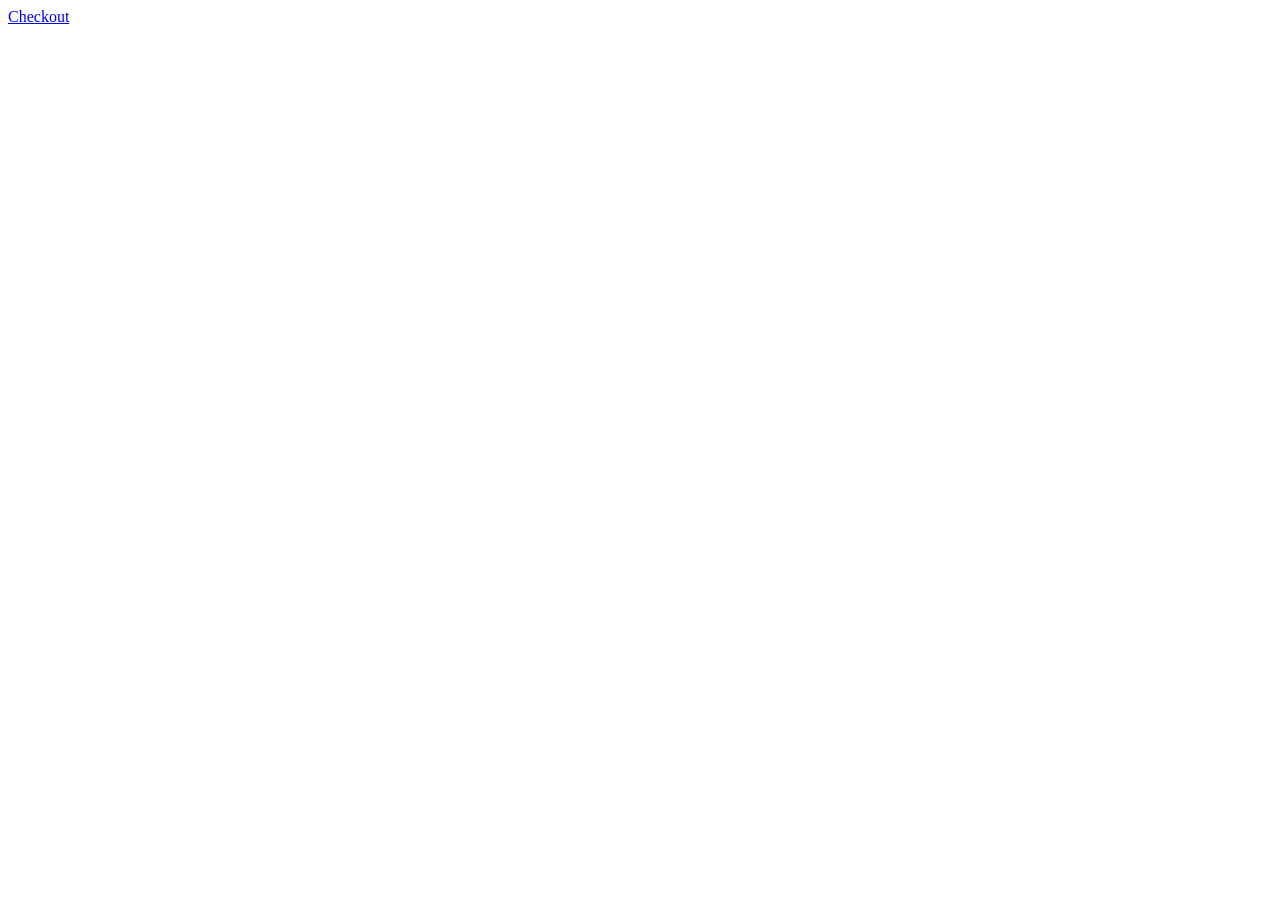
==== commit cb104231: "update" ====
--- a/index.html
+++ b/index.html
@@ -1,601 +1,21 @@
 <!DOCTYPE html>
 <html lang="en">
+
 <head>
-    <meta charset="UTF-8">
-    <meta http-equiv="X-UA-Compatible" content="IE=edge">
-    <meta name="viewport" content="width=device-width, initial-scale=1.0">    
-    <title>goit-hw7</title>
-    <link rel="preconnect" href="https://fonts.googleapis.com">
-    <link rel="preconnect" href="https://fonts.gstatic.com" crossorigin>
-    <link href="https://fonts.googleapis.com/css2?family=Raleway:wght@800&family=Roboto:wght@400;500;700&display=swap"
-    rel="stylesheet">
-    <link rel="stylesheet" href="https://cdnjs.cloudflare.com/ajax/libs/modern-normalize/1.1.0/modern-normalize.min.css">
-    <link rel="stylesheet" href="./css/styles.css">
+    <meta charset="UTF-8" />
+    <meta name="viewport" content="width=device-width, initial-scale=1.0" />
+    <link rel="stylesheet" href="/css/styles.css">
+    <title>Document</title>
+ 
 </head>
+
 <body>
+    <a href="/checkout/checkout.html">Checkout</a>
 
-<!--Header-->
-<header class="header">
-    <div class="main-nav">
-
-        <a href="./index.html" class="logo logo-header link">Web<span class="header-brand">Studio</span></a>
-
-        <!--Button hamburger-->
-        <button class="menu-toggle js-open-menu" aria-expanded="false" aria-controls="mobile-menu">
-            <svg width="32" height="22" stroke="currentColor" viewBox="0 0 20 20" xmlns="http://www.w3.org/2000/svg">
-                <use href="./images/icon.svg#icon-charm_menu-hamburger"></use>
-            </svg>
-        </button>
+    <ul class="products-container" id="productsList"></ul>
 
 
+    <script src="/js/script.js" type="module"></script>
+</body>
 
-        <div class="menu-container-desktop">
-            <div class="navigation">
-
-                <nav class="site-nav">
-                    <ul class="site-menu list">
-                        <li class="item"><a href="./index.html" class="menu link current-page">Studio</a></li>
-                        <li class="item"><a href="./portfolio.html" class="menu link">Portfolio</a></li>
-                        <li class="item"><a href="" class="menu link">Contacts</a></li>
-                    </ul>
-                </nav>
-
-            </div>
-
-
-            <address class="adress">
-                <ul class="adress-list list">
-                    <li class="item">
-                        <a href="mailto:info@devstudio.com" class="contact link">info@devstudio.com</a>
-                    </li>
-                    <li class="item">
-                        <a href="tel:+110001111111" class="contact link">+11 (000) 111-11-11</a>
-                    </li>
-                </ul>
-            </address>
-
-        </div>
-
-
-    </div>
-
-</header>
-
-
-<!--Main-->
-    <main>        
-<!--Section Hero-->
-         <section class="hero">
-            
-            <h1 class="hero-title">Effective Solutions for Your Business</h1>
-            <button type="button" class="button primary" data-modal-open>Order Service</button>
-           
-        </section>
-<!--Section Features-->
-        <section class="section section-features">            
-            
-                <div class="container">
-                    <h2 class="title visually-hidden">Features</h2>
-                    <ul class="features-list card-set list">
-                        <li class="card-set-item ">
-                            <div class="svg-icon">
-                            <svg width="64" height="64">
-                                <use href="./images/icon.svg#icon-antenna"></use>
-                            </svg>  
-                            </div>
-                            <h3 class="features-subtitle">Strategy</h3>
-                            <p class="features-description">
-                                Our goal is to identify the business
-                                problem to walk away with the perfect and creative solution.
-                            </p>                          
-                        </li>
-                        <li class="card-set-item">
-                            <div class="svg-icon">
-                                <svg width="64" height="64">
-                                    <use href="./images/icon.svg#icon-clock"></use>
-                                </svg>
-                            </div>
-                            <h3 class="features-subtitle">Punctuality</h3>
-                            <p class="features-description">
-                                Bring the key message to the brand's audience for the best
-                                price within the shortest possible time.
-                            </p>
-                        </li>
-                        <li class="card-set-item">
-                            <div class="svg-icon">
-                                <svg width="64" height="64">
-                                    <use href="./images/icon.svg#icon-diagram"></use>
-                                </svg>
-                            </div>
-                            <h3 class="features-subtitle">Diligence</h3>
-                            <p class="features-description">
-                                Research and confirm brands that present the strongest
-                                digital growth opportunities and minimize risk.
-                            </p>
-                        </li>
-                        <li class="card-set-item">
-                            <div class="svg-icon">
-                                <svg width="64" height="64">
-                                    <use href="./images/icon.svg#icon-astronaut"></use>
-                                </svg>
-                            </div>
-                            <h3 class="features-subtitle">Technologies</h3>
-                            <p class="features-description">
-                                Design practice focused on digital experiences. We bring
-                                forth a deep passion for problem-solving.
-                            </p>
-                        </li>
-                    </ul>
-                
-            </div>
-        </section>
-
-<!--Section Works-->
-        <section class="section section-work">
-            <div class="container">
-            <h2 class="title">What are we doing</h2>
-            <ul class="card-set list works-list">
-                <li class="card-set-item">
-                    <img 
-                    srcset="
-                    ./images/main-page/img1.jpg 1x,
-                    ./images/main-page/img1@2x.jpg 2x
-                    "
-                    src="./images/main-page/img1.jpg" alt="Computer" width="360" height="300" loading="lazy"/>
-                </li>
-                <li class="card-set-item">
-                    <img
-                    srcset="
-                    ./images/main-page/img2.jpg 1x,
-                    ./images/main-page/img2@2x.jpg 2x
-                    "
-                    src="./images/main-page/img2.jpg" alt="Mobile phone" width="360" height="300" loading="lazy"/>
-                </li>
-                <li class="card-set-item">
-                    <img
-                    srcset="
-                    ./images/main-page/img3.jpg 1x,
-                    ./images/main-page/img3@2x.jpg 2x
-                    "
-                    src="./images/main-page/img3.jpg" alt="Laptop" width="360" height="300" loading="lazy"/>
-                </li>
-            </ul>
-        </div>
-        </section>
-    
-<!--Section Our Team-->
-        <section class="section section-team">
-            <div class="container">
-            <h2 class="title">Our Team</h2>
-            <ul class="team-list card-set list">
-                <li class="card-set-item">
-                    <img 
-                    srcset="
-                    ./images/main-page/teamcard1.jpg 1x,
-                    ./images/main-page/teamcard1@2x.jpg 2x
-                    "                   
-                    src="./images/main-page/teamcard1.jpg" class="team-img" alt="Product Designer" width="264" height="260" loading="lazy"/>
-                    <div class="team-card">
-                    <h3 class="subtitle team-subtitle">Mark Guerrero</h3>
-                    <p class="description team-description">Product Designer</p>
-                      
-                    <ul class="icon-set list">
-                        <li class="icon-set-item">
-                            <a href="" class="link social-icon social-icon-team">
-                            
-                                <svg width="16" height="16" class="social-btn">
-                                    <use href="./images/icon.svg#icon-instagram"></use>
-                                </svg>
-                           
-                            </a>
-                        </li>
-                        <li class="icon-set-item">
-                            <a href="" class="link social-icon social-icon-team">
-                                <svg width="16" height="16" class="social-btn">
-                                    <use href="./images/icon.svg#icon-twitter"></use>
-                                </svg>
-                            </a>
-                        </li>
-                        <li class="icon-set-item">
-                            <a href="" class="link social-icon social-icon-team">
-                                <svg width="16" height="16" class="social-btn">
-                                    <use href="./images/icon.svg#icon-facebook"></use>
-                                </svg>
-                            </a>
-                        </li>
-                        <li class="icon-set-item">
-                            <a href="" class="link social-icon social-icon-team">
-                                <svg width="16" height="16" class="social-btn">
-                                    <use href="./images/icon.svg#icon-linkedin"></use>
-                                </svg>
-                            </a>
-                        </li>
-                    </ul> 
-                    </div>
-                </li>
-                <li class="card-set-item">
-                    <img 
-                    srcset="
-                    ./images/main-page/teamcard2.jpg 1x,
-                    ./images/main-page/teamcard2@2x.jpg 2x
-                    "   
-                    src="./images/main-page/teamcard2.jpg" class="team-img" alt="Frontend Developer" width="264" height="260" loading="lazy"/>
-                    <div class="team-card">
-                    <h3 class="subtitle team-subtitle">Tom Ford</h3>
-                    <p class="description team-description">Frontend Developer</p>
-                            <ul class="icon-set list">
-                                <li class="icon-set-item">
-                                    <a href="" class="link social-icon social-icon-team">
-                            
-                                        <svg width="16" height="16" class="social-btn">
-                                            <use href="./images/icon.svg#icon-instagram"></use>
-                                        </svg>
-                            
-                                    </a>
-                                </li>
-                                <li class="icon-set-item">
-                                    <a href="" class="link social-icon social-icon-team">
-                                        <svg width="16" height="16" class="social-btn">
-                                            <use href="./images/icon.svg#icon-twitter"></use>
-                                        </svg>
-                                    </a>
-                                </li>
-                                <li class="icon-set-item">
-                                    <a href="" class="link social-icon social-icon-team">
-                                        <svg width="16" height="16" class="social-btn">
-                                            <use href="./images/icon.svg#icon-facebook"></use>
-                                        </svg>
-                                    </a>
-                                </li>
-                                <li class="icon-set-item">
-                                    <a href="" class="link social-icon social-icon-team">
-                                        <svg width="16" height="16" class="social-btn">
-                                            <use href="./images/icon.svg#icon-linkedin"></use>
-                                        </svg>
-                                    </a>
-                                </li>
-                            </ul>
-                    </div>
-                    </li>
-                <li class="card-set-item">
-                    <img 
-                    srcset="
-                    ./images/main-page/teamcard3.jpg 1x,
-                    ./images/main-page/teamcard3@2x.jpg 2x
-                    "                      
-                    src="./images/main-page/teamcard3.jpg" class="team-img" alt="Marketing" width="264" height="260" loading="lazy"/>
-                    <div class="team-card">
-                    <h3 class="subtitle team-subtitle">Camila Garcia</h3>
-                    <p class="description team-description">Marketing</p>
-                            <ul class="icon-set list">
-                                <li class="icon-set-item">
-                                    <a href="" class="link social-icon social-icon-team">
-                            
-                                        <svg width="16" height="16" class="social-btn">
-                                            <use href="./images/icon.svg#icon-instagram"></use>
-                                        </svg>
-                            
-                                    </a>
-                                </li>
-                                <li class="icon-set-item">
-                                    <a href="" class="link social-icon social-icon-team">
-                                        <svg width="16" height="16" class="social-btn">
-                                            <use href="./images/icon.svg#icon-twitter"></use>
-                                        </svg>
-                                    </a>
-                                </li>
-                                <li class="icon-set-item">
-                                    <a href="" class="link social-icon social-icon-team">
-                                        <svg width="16" height="16" class="social-btn">
-                                            <use href="./images/icon.svg#icon-facebook"></use>
-                                        </svg>
-                                    </a>
-                                </li>
-                                <li class="icon-set-item">
-                                    <a href="" class="link social-icon social-icon-team">
-                                        <svg width="16" height="16" class="social-btn">
-                                            <use href="./images/icon.svg#icon-linkedin"></use>
-                                        </svg>
-                                    </a>
-                                </li>
-                            </ul>
-                    </div>
-                </li>
-                <li class="card-set-item">
-                    <img 
-                    srcset="
-                    ./images/main-page/teamcard4.jpg 1x,
-                    ./images/main-page/teamcard4@2x.jpg 2x
-                    "                      
-                    src="./images/main-page/teamcard4.jpg" class="team-img" alt="UI Designer" width="264" height="260" loading="lazy"/>
-                    <div class="team-card">
-                    <h3 class="subtitle team-subtitle">Daniel Wilson</h3>
-                    <p class="description team-description">UI Designer</p>
-                            <ul class="icon-set list">
-                                <li class="icon-set-item">
-                                    <a href="" class="link social-icon social-icon-team">
-                            
-                                        <svg width="16" height="16" class="social-btn">
-                                            <use href="./images/icon.svg#icon-instagram"></use>
-                                        </svg>
-                            
-                                    </a>
-                                </li>
-                                <li class="icon-set-item">
-                                    <a href="" class="link social-icon social-icon-team">
-                                        <svg width="16" height="16" class="social-btn">
-                                            <use href="./images/icon.svg#icon-twitter"></use>
-                                        </svg>
-                                    </a>
-                                </li>
-                                <li class="icon-set-item">
-                                    <a href="" class="link social-icon social-icon-team">
-                                        <svg width="16" height="16" class="social-btn">
-                                            <use href="./images/icon.svg#icon-facebook"></use>
-                                        </svg>
-                                    </a>
-                                </li>
-                                <li class="icon-set-item">
-                                    <a href="" class="link social-icon social-icon-team">
-                                        <svg width="16" height="16" class="social-btn">
-                                            <use href="./images/icon.svg#icon-linkedin"></use>
-                                        </svg>
-                                    </a>
-                                </li>
-                            </ul>
-                    </div>
-                </li>
-            </ul>
-            </div>
-        </section>
-
-<!--Section Customers-->
-        <section class="section">
-            <div class="container">
-                <h2 class="title">Customers</h2>
-                <ul class="list-customers list">
-                    <li class="customer-card">
-                        <a href="" class="link-customers link">
-                            <svg width="110" height="56" class="icon-customers">
-                                <use href="./images/icon.svg#icon-Logo1"></use>
-                            </svg>
-                        </a>
-                    </li>
-                    <li class="customer-card">
-                        <a href="" class="link-customers link">
-                            <svg width="110" height="56" class="icon-customers">
-                                <use href="./images/icon.svg#icon-Logo2"></use>
-                            </svg>
-                        </a>
-                    </li>
-                    <li class="customer-card">
-                        <a href="" class="link-customers link">
-                            <svg width="110" height="56" class="icon-customers">
-                                <use href="./images/icon.svg#icon-Logo3"></use>
-                            </svg>
-                        </a>
-                    </li>
-                    <li class="customer-card">
-                        <a href="" class="link-customers link">
-                            <svg width="110" height="56" class="icon-customers">
-                                <use href="./images/icon.svg#icon-Logo4"></use>
-                            </svg>
-                        </a>
-                    </li>
-                    <li class="customer-card">
-                        <a href="" class="link-customers link">
-                            <svg width="110" height="56" class="icon-customers">
-                                <use href="./images/icon.svg#icon-Logo5"></use>
-                            </svg>
-                        </a>
-                    </li>
-                    <li class="customer-card">
-                        <a href="" class="link-customers link">
-                            <svg width="110" height="56" class="icon-customers">
-                                <use href="./images/icon.svg#icon-Logo6"></use>
-                            </svg>
-                        </a>
-                    </li>
-                </ul>
-            </div>
-        
-        </section>
-    </main>
-    
-   
-<!--Section Footer-->
-
-<footer class="footer">
-    <div class="container footer-container">
-
-        <div class="description-container">
-            <a href="./index.html" class=" footer-logo logo link">Web<span class="footer-brand">Studio</span></a>
-            <p class="footer-description">
-                Increase the flow of customers and sales for your business
-                with digital marketing & growth solutions.
-            </p>
-        </div>
-
-        <div class="social-media-container">
-            <p class="social-media">Social media</p>
-            <ul class="icon-set icon-footer list">
-                <li class="icon-set-item">
-                    <a href="" class="link social-icon social-icon-footer">
-
-                        <svg width="24" height="24" class="social-btn">
-                            <use href="./images/icon.svg#icon-instagram"></use>
-                        </svg>
-
-                    </a>
-                </li>
-                <li class="icon-set-item">
-                    <a href="" class="link social-icon social-icon-footer">
-                        <svg width="24" height="24" class="social-btn">
-                            <use href="./images/icon.svg#icon-twitter"></use>
-                        </svg>
-                    </a>
-                </li>
-                <li class="icon-set-item">
-                    <a href="" class="link social-icon social-icon-footer">
-                        <svg width="24" height="24" class="social-btn">
-                            <use href="./images/icon.svg#icon-facebook"></use>
-                        </svg>
-                    </a>
-                </li>
-                <li class="icon-set-item">
-                    <a href="" class="link social-icon social-icon-footer">
-                        <svg width="24" height="24" class="social-btn">
-                            <use href="./images/icon.svg#icon-linkedin"></use>
-                        </svg>
-                    </a>
-                </li>
-            </ul>
-        </div>
-        
-        <form class="subscribe-form">   
-            <div class="subscribe">
-                <p class="subscribe-label">Subscribe</p>
-                <input type="email" class="subscribe-input" placeholder="E-mail"> 
-            </div>
-            <button type="submit" class="button btn-subscribe">
-                Subscribe
-                <svg width="24" height="24">
-                    <use href="./images/icon.svg#icon-subscribe"></use>
-                </svg>
-            </button>
-        </form>        
-    </div>
-</footer>
-
-<!--Modal wiev-->
-    <div class="backdrop is-hidden" data-modal>
-        <div class="modal">
-            <button class="btn-close" data-modal-close>
-                <svg width="8" height="8" class="icon-close">
-                    <use href="./images/icon.svg#icon-close-button"></use>               
-                </svg>
-            </button>    
-            
-            <form class="form">
-                <h2 class="title-modal">Leave your contacts and we will call you back</h2>
-                <label class="form-field">
-                    <span class="form-label">Name</span>
-                    <input type="name" class="form-input">
-                    <span class="name-icon">
-                        <svg class="contact-icon" width="18" height="24">
-                            <use href="./images/icon.svg#icon-person"></use>                              
-                        </svg>
-                    </span>        
-                </label>
-
-                <label class="form-field">
-                    <span class="form-label">Phone</span>
-                    <input type="tel" class="form-input">
-                    <span class="name-icon">
-                        <svg class="contact-icon" width="18" height="24">
-                            <use href="./images/icon.svg#icon-phone"></use>                              
-                        </svg>
-                    </span>        
-                </label>
-
-                <label class="form-field">
-                    <span class="form-label">Email</span>
-                    <input type="mail" class="form-input">
-                    <span class="name-icon">
-                        <svg class="contact-icon" width="18" height="24">
-                            <use href="./images/icon.svg#icon-email"></use>                              
-                        </svg>
-                    </span>        
-                </label>
-
-                <label class="form-field comment">
-                    <span for="comment" class="form-label">Comment</span>
-                    <textarea class="form-comment" name="comment" id="comment" cols="" rows="" placeholder="Text input"></textarea>
-                </label>
-                 
-                <label class="accept">                           
-                        <input type="checkbox" name="accept" id="accept" class="input-accept visually-hidden">     
-                        <span class="accept-icon"> </span>
-                        <span class="label">I accept the terms and conditions of the <a href="" class="privacy-policy">Privacy Policy</a> </span>       
-                         
-                </label>              
-
-                <button type="submit" class="button primary">Send</button>
-            </form>
-
-                       
-        </div>
-    </div>
-
-<!--mobile menu-->
-<div class="menu-container js-menu-container" id="mobile-menu">
-    <button class="menu-toggle js-close-menu">
-        <svg width="8" height="8" class="icon-close">
-            <use href="./images/icon.svg#icon-close-button"></use>
-        </svg>
-    </button>
-
-    <div class="navigation">
-    
-        <nav class="site-nav">
-            <ul class="site-menu list">
-                <li class="item"><a href="./index.html" class="menu link current-page">Studio</a></li>
-                <li class="item"><a href="./portfolio.html" class="menu link">Portfolio</a></li>
-                <li class="item"><a href="" class="menu link">Contacts</a></li>
-            </ul>
-        </nav>
-    
-    </div>
-    <div class="contacts">
-        <adress class="adress-mobile">
-    
-            <a href="tel:+110001111111" class="phone link">+11 (000) 111-11-11</a>
-    
-            <a href="mailto:info@devstudio.com" class="email link">info@devstudio.com</a>
-    
-        </adress>
-        <ul class="icon-set mobile-icon list">
-            <li class="icon-set-item">
-                <a href="" class="link social-icon social-icon-team">
-    
-                    <svg width="24" height="24" class="social-btn">
-                        <use href="./images/icon.svg#icon-instagram"></use>
-                    </svg>
-    
-                </a>
-            </li>
-            <li class="icon-set-item">
-                <a href="" class="link social-icon social-icon-team">
-                    <svg width="24" height="24" class="social-btn">
-                        <use href="./images/icon.svg#icon-twitter"></use>
-                    </svg>
-                </a>
-            </li>
-            <li class="icon-set-item">
-                <a href="" class="link social-icon social-icon-team">
-                    <svg width="24" height="24" class="social-btn">
-                        <use href="./images/icon.svg#icon-facebook"></use>
-                    </svg>
-                </a>
-            </li>
-            <li class="icon-set-item">
-                <a href="" class="link social-icon social-icon-team">
-                    <svg width="24" height="24" class="social-btn">
-                        <use href="./images/icon.svg#icon-linkedin"></use>
-                    </svg>
-                </a>
-            </li>
-        </ul>
-           
-    </div>
-</div>
-
-<!--JS-->
-<script src="./js/modal.js"></script>
-<script defer src="https://cdnjs.cloudflare.com/ajax/libs/body-scroll-lock/3.1.5/bodyScrollLock.min.js"
-    integrity="sha512-HowizSDbQl7UPEAsPnvJHlQsnBmU2YMrv7KkTBulTLEGz9chfBoWYyZJL+MUO6p/yBuuMO/8jI7O29YRZ2uBlA=="
-    crossorigin="anonymous"></script>
-
-<script src="./js/mobile-menu.js"></script>
-</body>
-</html>
+</html>
--- a/css/styles.css
+++ b/css/styles.css
@@ -1,1705 +1,108 @@
-:root{
-
-    --color-iris: #4d5ae5;
-    --color-ocean: #404bbf;
-    --color-navy-blue: #2e2f42;
-    --color-green: #31d0aa;
-    --color-slate: #434455;
-    --color-light-slate: #8e8f99;        
-    --color-cornflower: #e7e9fc;
-    --color-cloud: #f4f4fd;        
-    --color-navy-blue-modal: #2e2f42;
-    --color-grey: #2e2f42;
-    --color-white: #ffffff;
-    --color-dairy: #fcfcfc;
-    --color-icon: #afb1b8;
-    --color-navy-blue-modal: rgba(46, 47, 66, 0.4);
-    --items: 3;
-    --indent: 24px;
-    --duration: 250ms;
-    --function: cubic-bezier(0.4, 0, 0.2, 1);
+.products-container {
+    display: flex;
+    justify-content: space-between;
+    user-select: none;
+    flex-wrap: wrap;
+    list-style: none;
+    gap: 8%;
 }
 
-body {
-   
-    padding-top: 72px;
-
-    background-color: var(--color-white);
-    color:var(--color-slate);
-    font-family: Roboto, sans-serif;    
+.product-card {
+    position: relative;
+    width: 350px;
+    height: 700px;
+    margin-top: 50px;
+    border: 1px solid #ccc;
+    border-radius: 8px;
+    padding: 15px;
+    box-shadow: 0 2px 4px rgba(0, 0, 0, 0.1);
 }
 
-img {
-    display: block;
-    max-width: 100%;
+.product-img {
+    width: 350px;
     height: auto;
     object-fit: cover;
-    object-position: center;
 }
 
-h1,h2,h3,h4,h5,h6,p {
-    margin: 0;
-}
-
-.section {   
-
-    padding-top: 96px;
-    padding-bottom: 96px;       
-     
-}
-
-textarea {
-    resize: none;
-}
-
-@media screen and (min-width: 1200px) {
-    .section { 
-        padding-top: 120px;
-        padding-bottom: 120px;
-    }
-}
-
-.container {
-    min-width: 320px;
-    max-width: 428px;
-    margin-left: auto;
-    margin-right: auto;
-    padding-left: 16px;
-    padding-right: 16px;
-}
-
-@media screen and (min-width: 768px) {
-    .container {
-        max-width: 768px;
-    }
-}
-
-@media screen and (min-width: 1158px) {
-    .container {
-        max-width: 1158px;
-        padding-left: 15px;
-        padding-right: 15px;
-    }
-}
-
-.list{
-    list-style: none;
-    padding: 0;
-    margin: 0;
-}
-
-.link{
-    text-decoration: none;
-}
-
-.visually-hidden {
-    position: absolute;
-    width: 1px;
-    height: 1px;
-    margin: -1px;
-    border: 0;
-    padding: 0;
-    white-space: nowrap;
-    clip-path: inset(100%);
-    clip: rect(0 0 0 0);
-    overflow: hidden;
-}
-
-/**
-  |============================
-  | Buttons
-  |============================
-*/
-
-.button {
-     
-    display: flex;
-    align-items: center;
-    text-align: center;
-
-    font-family: inherit;
-    font-weight: 500;
-    font-size: 16px;
-    line-height: 1.5;
-    letter-spacing: 0.04em;
-
-    color: var(--color-white);
-    background-color: var(--color-iris);  
-    
-    cursor: pointer;   
-}
-
-.button.primary {
-    min-width: 169px;
-    height: 56px;
-    padding: 16px 32px;
-    margin: 0 auto;
-    border: none;
-    border-radius: 4px;
-    outline: none;
-    text-align: center;
-    justify-content: center;
-    
-    box-shadow: 0px 4px 4px rgba(0, 0, 0, 0.15);
-
-    
-}
-
-@media screen and (min-width: 768px) {
-    .button.primary {
-        transition: background-color var(--duration) var(--function); 
-    }   
-}
-
-.button.secondary {
-    padding: 12px 24px;
-    color: var(--color-iris);
-
-    background-color: var(--color-cloud);
-    border: 1px solid var(--color-cornflower);
-    border-radius: 4px;
-    outline: none;
-
-    
-
-}
-
-@media screen and (min-width: 768px) {
-    .button.secondary {
-        transition: color var(--duration) var(--function),
-                background-color var(--duration) var(--function), 
-                border var(--duration) var(--function),
-                box-shadow var(--duration) var(--function); 
-    }   
-
-    .button.primary:hover,
-    .button.primary:focus {
-        background-color: var(--color-ocean);
-    }
-
-    .button.secondary:hover,
-    .button.secondary:focus {
-        color: var(--color-white);
-        background-color: var(--color-ocean);
-
-        border: 1px solid transparent;
-        box-shadow: 0px 3px 1px rgba(0, 0, 0, 0.1),
-                    0px 2px 1px rgba(0, 0, 0, 0.08),
-                    0px 2px 2px rgba(0, 0, 0, 0.12);
-    }
-}
-
-/**
-  |============================
-  | Logo
-  |============================
-*/
-
-.logo {
-    display: block;
-    padding: 24px 0;    
-    outline: none;  
-    
-    font-family: Raleway, sans-serif;
-    font-weight: 800;
-    font-size: 18px;
-    line-height: 1.17;
-    letter-spacing: 0.03em;
-    text-transform: uppercase;
-
-    color: var(--color-iris);
-}
-
-/**
-  |============================
-  | Title
-  |============================
-*/
-
-.title {
-    margin-bottom: 72px;
-    text-align: center;
-
-    font-weight: 700;
-    font-size: 36px;
-    line-height: 1.1;
-    letter-spacing: 0.02em;
-    text-transform: capitalize;
-
-    color: var(--color-navy-blue);
-}
-
-/**
-  |============================
-  | Header
-  |============================  
-*/
-
-
-@media screen and (min-width: 768px) {
-    .logo-header {
-        margin-right: 120px;
-    }
-}
-
-@media screen and (min-width: 1158px) {
-    .logo-header {
-        margin-right: 76px;
-    }
-
-}
-
-
-.header-brand {
-    outline: none;
-    color: var(--color-navy-blue);
-
-}
-
-@media screen and (min-width: 768px) {
-    .header-brand {
-        transition: color var(--duration) var(--function);
-    }
-
-    .header-brand:hover,
-    .header-brand:focus {
-        color: var(--color-iris);
-    }
-}
-
-.header {
-
-    position: fixed;
-    z-index: 999;
-    width: 100%;
-    margin-left: auto;
-    margin-right: auto;
-    padding: 0 16px;
-
-    top: 0;
-    left: 0;
-    min-height: 72px;
-    border-bottom: 1px solid var(--color-cornflower);
-    box-shadow: 0px 2px 1px rgba(46, 47, 66, 0.08),
-        0px 1px 1px rgba(46, 47, 66, 0.16),
-        0px 1px 6px rgba(46, 47, 66, 0.08);
-
-    background-color: var(--color-white);
-}
-
-.main-nav {
-    display: flex;
-    align-items: center;
-    justify-content: space-between;
-
-}
-
-
-    @media screen and (min-width: 1158px) {
-            .main-nav {
-                max-width: 1158px;
-                padding-left: 15px;
-                padding-right: 15px;
-                margin: 0 auto;
-            }
-    }
-
-.menu-container-desktop {
-    display: flex;
-    align-items: center;
-    justify-content: space-between;
-    width: 100%;
-    padding: 0;
-    margin: 0;
+.product-title {
     font-size: 20px;
-    background-color: var(--color-white);
-
-}
-
-@media screen and (max-width: 767px) {
-    .menu-container-desktop {
-        display: none;
-    }
-}
-
-
-.menu-toggle {
-    min-height: 40px;
-    min-width: 40px;
-    display: flex;
-    align-items: center;
-    justify-content: center;
-    color: var(--color-navy-blue);
-    margin: 0;
-    padding: 0;
-    background-color: transparent;
-    cursor: pointer;
-    border: none;
-    border-radius: 50%;
-    outline: none;
-}
-
-@media (min-width: 768px) {
-    .menu-toggle {
-        display: none;
-    }
-}
-
-.menu-toggle:hover,
-.menu-toggle:focus {
-    background-color: rgba(0, 0, 0, 0.1);
-}
-
-.site-nav {
-
-    display: flex;
-    align-items: center;
-
-}
-
-.site-menu {
-    display: flex;
-    gap: 40px;
-}
-
-.site-menu .menu {
-    position: relative;
-    display: block;
-    padding: 20px 0;
-    outline: none;
-    font-weight: 400;
-    font-size: 12px;
-    line-height: 1.11;
-    letter-spacing: 0.02em;
-    text-transform: capitalize;
-
-    color: var(--color-navy-blue);
-
-}
-
-@media (min-width: 428px) {
-    .site-menu .menu {
-        font-weight: 500;
-        font-size: 16px;
-        line-height: 1.5;
-    }
-}
-
-@media (min-width: 768px) {
-    .site-menu .menu {
-        transition: color var(--duration) var(--function);
-    }
-
-    .site-menu .menu:hover,
-    .site-menu .menu:focus {
-
-        color: var(--color-ocean);
-    }
-}
-
-.site-menu .current-page {
-    color: var(--color-iris);
-
-}
-
-.site-menu .current-link {
-    position: relative;
-}
-
-.site-menu .menu::after,
-.site-menu .current-link::after {
-    position: absolute;
-    left: 0;
-    bottom: -5px;
-    display: block;
-    content: "";
-    width: 100%;
-    height: 4px;
-    transform: scaleX(0);
-
-    background-color: transparent;
-    border-radius: 2px;
-
-}
-
-@media (min-width: 768px) {
-
-    .site-menu .menu::after,
-    .site-menu .current-link::after {
-
-        transition: transform var(--duration) var(--function),
-            background-color var(--duration) var(--function);
-    }
-
-    .site-menu .current-page::after {
-
-        display: flex;
-        transform: scaleX(1);
-        background-color: var(--color-iris);
-    }
-
-    .site-menu .menu:hover::after {
-
-        transform: scaleX(1);
-        background-color: var(--color-iris);
-    }
-}
-
-.adress {
-    display: flex;
-    font-style: normal;
-}
-
-.adress-list {
-    display: flex;
-    flex-direction: column;
-    gap: 12px;
-    align-items: center;
-
-    margin-left: auto;
-    margin-right: auto;
-}
-
-@media (min-width: 1158px) {
-    .adress-list {
-        flex-direction: row;
-        gap: 40px;
-    }
-}
-
-.adress-list .contact {
-    display: block;
-    padding: 0;
-    outline: none;
-
-    font-size: 12px;
-    line-height: 1.17;
-    letter-spacing: 0.04em;
-
-    color: var(--color-slate);
-
-}
-
-@media (min-width: 768px) {
-
-    .adress-list .contact {
-        transition: color var(--duration) var(--function);
-    }
-
-    .adress-list .contact:hover,
-    .adress-list .contact:focus {
-        color: var(--color-ocean);
-    }
-}
-
-@media (min-width: 1158px) {
-    .adress-list .contact {
-        font-size: 16px;
-        line-height: 1.5;
-        letter-spacing: 0.02em;
-    }
-}
-
-/**
-  |============================
-  | Mobile-menu
-  |============================
-*/
-.menu-container {
-    position: fixed;
-    top: 0;
-    left: 0;
-    display: flex;
-    flex-direction: column;
-    align-items: flex-start;
-    justify-content: space-around;
-    width: 100%;
-    height: 100%;
-    padding: 40px;
-    background-color: var(--color-white);
-    z-index: 999;
-    filter: drop-shadow(0px 4px 4px rgba(0, 0, 0, 0.25));
-
-    transform: translateX(100%);
-    transition: transform 250ms ease-in-out;
-}
-
-.menu-container.is-open {
-    transform: translateX(0);
-}
-
-.menu-container .menu-toggle {
-    position: absolute;
-    top: 24px;
-    right: 24px;
-
-    min-height: 24px;
-    min-width: 24px;
-    display: flex;
-    align-items: center;
-    justify-content: center;
-
-    margin: 0;
-    padding: 0;
-    background-color: var(--color-cornflower);
-    color: var(--color-navy-blue);
-
-}
-
-.menu-container .navigation {
-    margin-top: 20px;
-}
-
-.menu-container .site-menu {
-    display: flex;
-    flex-direction: column;
-    justify-content: flex-start;
-    gap: 0;
-}
-
-.menu-container .site-menu .menu {
-    font-size: 36px;
-    font-weight: 700;
-    line-height: 1.11;
-
-    letter-spacing: 0.02em;
-    text-transform: capitalize;
-}
-
-.menu-container .site-menu .menu::after {
-    background-color: transparent;
-}
-
-.contacts {
-    width: 100%;
-    display: flex;
-
-    flex-direction: column;
-
-    align-items: flex-start;
-    gap: 48px;
-
-}
-
-.adress-mobile {
-    display: flex;
-    flex-direction: column;
-
-    align-items: flex-start;
-    gap: 40px;
-
-}
-
-@media screen and (min-width: 768px) {
-    .adress-mobile {
-        display: none;
-
-    }
-}
-
-.phone {  
-    font-weight: 500;
-    font-size: 24px;
-    line-height: 1.11;
-      
-    letter-spacing: 0.02em;
-    
-    font-style: normal;
-    
-    color: var(--color-iris);
-}
-
-@media screen and (min-width: 428px) and (max-width: 767px){
-    .phone {
-        font-weight: 500;
-        font-size: 36px;
-        line-height: 1.11;
-    }
-}
-
-.email {
-    font-weight: 500;
-    font-size: 20px;
-    line-height: 1.2;
-     font-style: normal;
-    letter-spacing: 0.02em;
-   
-    color: var(--color-slate);
-} 
-
-
-/**
-  |============================
-  | section hero
-  |============================
-*/
-
-.hero {
-    max-width: 100%;
-    padding-top: 112px;
-    padding-bottom: 112px;
-    text-align: center;
-    margin-left: auto;
-    margin-right: auto;
-
-    background-color: var(--color-iris);
-    background-image: linear-gradient(rgba(46, 47, 66, 0.7), rgba(46, 47, 66, 0.7)),
-        url(../images/main-page/hero-mobile.jpg);
-    background-repeat: no-repeat;
-    background-position: center;
-    background-size: cover;
-}
-
-@media (min-device-pixel-ratio: 2),
-(-webkit-min-device-pixel-ratio: 2),
-(min-resolution: 192dpi),
-(min-resolution: 2dppx) {
-    .hero {
-        background-image: linear-gradient(rgba(46, 47, 66, 0.7), rgba(46, 47, 66, 0.7)),
-            url(../images/main-page/hero-mobile@2x.jpg);
-    }
-}
-
-@media (min-width: 428px) {
-    .hero {
-        max-width: 100%;
-               
-        background-image: linear-gradient(rgba(46, 47, 66, 0.7), rgba(46, 47, 66, 0.7)),
-            url(../images/main-page/hero-tablet.jpg);
-
-    }
-
-    @media (min-device-pixel-ratio: 2),
-    (-webkit-min-device-pixel-ratio: 2),
-    (min-resolution: 192dpi),
-    (min-resolution: 2dppx) {
-        .hero {
-            background-image: linear-gradient(rgba(46, 47, 66, 0.7), rgba(46, 47, 66, 0.7)),
-                url(../images/main-page/hero-tablet@2x.jpg);
-        }
-    }
-}
-
-@media (min-width: 768px) {
-    .hero {
-        max-width: 100%;
-                
-        background-image: linear-gradient(rgba(46, 47, 66, 0.7), rgba(46, 47, 66, 0.7)),
-            url(../images/main-page/hero-desktop.jpg);
-    }
-
-    @media (min-device-pixel-ratio: 2),
-    (-webkit-min-device-pixel-ratio: 2),
-    (min-resolution: 192dpi),
-    (min-resolution: 2dppx) {
-        .hero {
-            background-image: linear-gradient(rgba(46, 47, 66, 0.7), rgba(46, 47, 66, 0.7)),
-                url(../images/main-page/hero-desktop@2x.jpg);
-        }
-    }
-}
-
-@media (min-width: 1158px) {
-    .hero {
-        padding-top: 188px;
-        padding-bottom: 188px;
-    }
-}
-
-.hero-title {
-    max-width: 320px;
-    margin: 0 auto 72px;
-
-    font-style: normal;
-    font-weight: 700;
-    font-size: 36px;
-    line-height: 1.11;
-    letter-spacing: 0.02em;
-    text-transform: capitalize;
-
-    color: var(--color-white);
-}
-
-@media (min-width: 768px) {
-    .hero-title {
-        max-width: 496px;
-        margin: 0 auto 36px;
-        font-size: 56px;
-        line-height: 1.07;
-    }
-}
-
-@media (min-width: 1158px) {
-    .hero-title {
-        max-width: 496px;
-        margin: 0 auto 48px;
-        font-size: 56px;
-        line-height: 1.07;
-    }
-}
-
-/**
-  |============================
-  | Section Features
-  |============================*/
-
-  .features-list {
-    
-    --items: 1;      
-}
-
-  @media screen and (min-width: 768px) {
-      .features-list {
-          --items: 2;
-      }
-}
-
-  @media screen and (min-width: 1158px) {
-      .features-list {
-          --items: 4;
-      }
-}
-
-.features-subtitle {
-    margin-top: 0;
-    margin-bottom: 8px;
-
-    font-weight: 700;
-    font-size: 36px;
-    line-height: 1.11;
-
-    text-align: center;
-    letter-spacing: 0.02em;    
-    text-transform: capitalize;
-
-    color: var(--color-navy-blue);
-    
-}
-
-@media screen and (min-width: 768px) {
-    .features-subtitle {                      
-        text-align:left;
-    }
-}
-
-@media screen and (min-width: 1158px) {
-    .features-subtitle {  
-        font-weight: 500;
-        font-size: 20px;
-        line-height: 1.2;                    
-        text-align:left;
-    }
-}
-
-.features-description {
-    margin-top: 0;
-    margin-bottom: 0;
-    font-weight: 500;
-    font-size: 16px;
-    line-height: 1.5;
-    letter-spacing: 0.02em;
-   
-}
-
-@media screen and (min-width: 1158px) {
-    .features-description{  
-        font-weight: 400;               
-    }
-}
-
-.svg-icon {
-    height: 112px;
-    max-width: 264px;
-    margin-bottom: 8px;
-    display: flex;
-    align-items: center;
-    justify-content: center;
-    border-radius: 4px;   
-       
-    background-color: var(--color-cloud);
-   
-}
-
-@media screen and (max-width: 1157px) {
-    .svg-icon {
-        display: none;       
-    }    
-}
-
-/**
-  |============================
-  | Card set
-  |============================
-*/
-
-.card-set {
-    display: flex;
-    flex-wrap: wrap;
-    margin: 0 auto;
-    justify-content: center;
-    gap: 72px 24px;
-}
-
-@media screen and (min-width: 768px) {
-    .card-set-item {
-        width: calc((100% - var(--indent) * (var(--items) - 1)) / var(--items));
-        margin: 0;
-    }
-}  
-
-/**
-  |============================
-  | Section Works
-  |============================
-*/
-
-@media screen and (min-width: 1158px) {
-    .section-work {
-        padding-top: 0;
-        }
-}
-
-    
-@media screen and (max-width: 1157px) {
-    .section-work {
-        display: none;
-        
-     }
-}
-
-@media screen and (min-width: 1157px) {
-    .works-list {
-        --items: 3;
-     }
-}
-
-/**
-  |============================
-  | Section Team
-  |============================
-*/
-
-.section-team {
-    
-    background-color: var(--color-cloud);
-      
- }
-
- .team-list {
-    
-    --items: 1;
-      
- }
-
-  @media screen and (min-width: 768px) {
-      .team-list {
-          --items: 2;
-
-      }
-  }
-
-  @media screen and (min-width: 1158px) {
-      .team-list {
-          --items: 4;
-      }
-  }
-
-   
-.team-list > li {
-    display: flex;
-    flex-direction: column;
-    justify-content: center;
-    
-    background-color: var(--color-white);
-    box-shadow: 0px 1px 6px rgba(46, 47, 66, 0.08), 0px 1px 1px rgba(46, 47, 66, 0.16), 0px 2px 1px rgba(46, 47, 66, 0.08);
-    border-radius: 0px 0px 4px 4px;
-   
-}
-
-@media screen and (min-width: 320px) and (max-width: 1157px) {
-    .team-list>li {
-        max-width: 264px;
-    }
-}
-
-.team-card {
-    padding: 32px 16px;
-}
-
-.team-subtitle {
-    font-weight: 500;
-    font-size: 20px;
-    line-height: 1.2;
-    
-    text-align: center;
-    letter-spacing: 0.02em;
-    margin-bottom: 8px; 
-}
-
-.team-description {
-    text-align: center;
-    margin-bottom: 8px;
-}
-
-.team-img {
-    display: flex;
-    margin: 0 auto;
-}
-
-/**
-  |============================
-  | Social icons
-  |============================
-*/
-
-.social-icon {   
-    display: flex;
-    align-items: center;
-    justify-content: center;
-    border-radius: 50%;
-    width: 100%;
-    height: 100%;
-    outline: none;
-    background-color: var(--color-iris);     
- }
-
- @media screen and (min-width: 768px) {
-
-    .social-icon {
-        transition: background-color var(--duration) var(--function);  
-    }
-
-    .social-icon-team:hover,
-    .social-icon-team:focus {
-        background-color: var(--color-ocean);
-    }
-}
-
-.icon-set {
-    display: flex;
-    justify-content: center;
-    text-align: center;
-    gap: var(--indent);
-}
-
-@media screen and (min-width: 428px) {
-    .icon-set.mobile-icon {
-        --indent: 56px;
-    }
-}
-
-.icon-set-item,
-.social-icon-team {
-    width: 40px;
-    height: 40px;
-}
-
-.social-btn {
-    fill: var(--color-cloud);
-}
-
-/**
-  |============================
-  | Section Customers
-  |============================
-*/
-
-.list-customers {
-    display: flex;
-    flex-wrap: wrap;
-    justify-content: center;
-    row-gap: 72px;
-    column-gap: 16px;
-    --indent: 16px;
-    --items: 2;
-}
-
-
-@media screen and (min-width: 768px) {
-    .list-customers {
-        row-gap: 72px;
-        column-gap: 24px;
-        --indent: 24px;
-        --items: 3;
-    }
-
-}
-
-@media screen and (min-width: 1200px) {
-    .list-customers {
-        column-gap: 24px;
-        --indent: 24px;
-        --items: 6;
-    }
-
-}
-
-.customer-card {
-    flex-basis: calc((100% - var(--indent) * (var(--items) - 1)) / var(--items));
-    max-width: 190px;
-    min-height: 88px;
-}
-
-@media screen and (min-width: 768px) {
-    .customer-card {
-        max-width: 168px;
-        min-height: 88px;
-    }
-
-}
-
-.link-customers {
-    display: flex;
-    align-items: center;
-    justify-content: center;
-    border: 1px solid var(--color-light-slate);
-    border-radius: 4px;
-    outline: none;
-    width: 100%;
-    height: 100%;
-    margin: 0 auto;
-    color: var(--color-icon);
-    
-}
-
-@media screen and (min-width: 768px) {
-    .link-customers {
-        transition: color var(--duration) var(--function),
-        border-color var(--duration) var(--function);
-    }
-
-    .link-customers:hover,
-    .link-customers:focus {
-        border-color: var(--color-ocean);
-        color: var(--color-ocean);
-    }
-}
-
-.icon-customers {
-
-    fill: currentColor;   
-}
-
-/**
-  |============================
-  | Footer
-  |============================
-*/
-
-.footer {
-    padding-top: 96px;
-    padding-bottom: 96px;
-    width: 100%;
-
-    background-color: var(--color-navy-blue);
-    color: var(--color-cloud);
-}
-
-@media screen and (min-width: 1158px) {
-    .footer {
-        padding-top: 100px;
-        padding-bottom: 100px;
-    }
-}
-
-.footer-logo {
-    margin-bottom: 16px;
-    padding: 0;
-}
-
-.footer-brand {
-    outline: none;
-    color: var(--color-cloud);
-
-}
-
-@media screen and (min-width: 768px) {
-
-    .footer-brand {
-        transition: color var(--duration) var(--function);
-    }
-
-    .footer-brand:hover,
-    .footer-brand:focus {
-        color: var(--color-iris);
-    }
-}
-
-.footer-container {
-
-    display: flex;
-    flex-direction: column;
-    align-items: center;
-    justify-content: center;
-    gap: 72px;
-}
-
-@media screen and (min-width: 768px) {
-    .footer-container {
-        flex-direction: row;
-        flex-wrap: wrap;
-        justify-content: flex-start;
-        gap: 24px;
-        padding-left: 108px;
-        
-    }
-}
-
-@media screen and (min-width: 1158px) {
-    .footer-container {
-        flex-direction: row;
-        flex-wrap: nowrap;
-        align-items: baseline;
-        justify-content:center;
-        gap: 120px;
-        margin: 0 auto;
-    }
-}
-
-.description-container {
-    text-align: center;
-}
-
-@media screen and (min-width: 768px) {
-    .description-container {
-        text-align: left;
-    }
-}
-
-.social-media-container {
-    display: flex;
-    flex-direction: column;
-    align-items: center;
-}
-
-@media screen and (min-width: 768px) {
-    .social-media-container {
-        align-items: flex-start;
-    }
-}
-
-.footer-description {
-    width: 268px;
-    font-size: 16px;
-    line-height: 1.5;
-    letter-spacing: 0.02em;
-
-    color: var(--color-cloud);
-}
-
-@media screen and (min-width: 768px) {
-    .footer-description {
-        width: 264px;
-    }
-}
-
-.social-media,
-.subscribe-label {
-    display: block;
-    margin-bottom: 16px;
-
-    font-weight: 500;
-    font-size: 16px;
-    line-height: 1.5;
-    letter-spacing: 0.02em;
-
-    color: var(--color-white);
-}
-
-.icon-footer {
-    --indent: 16px;
-}
-
-.social-icon-footer:hover,
-.social-icon-footer:focus {
-    background-color: var(--color-green);
-}
-
-.subscribe-form {
-    padding: 0;
-    display: flex;
-    flex-direction: column;
-    align-items: center;
-    justify-content: center;
-    text-align: center;
-    gap: 16px;
-}
-
-@media screen and (min-width: 768px) {
-    .subscribe-form {
-        flex-direction: row;
-        align-items: end;
-        gap: 24px;
-        justify-content: flex-start;
-        text-align: left;
-    }
-}
-
-@media screen and (min-width: 1158px) {
-    .subscribe-form {
-        flex-direction: row;
-        align-items: end;
-        gap: 24px;
-        justify-content: flex-start;
-        text-align: left;
-        margin-left: -40px;
-    }
-}
-
-.subscribe-label {
-    display: block;
-    margin-bottom: 16px;
-    font-weight: 500;
-    font-size: 16px;
-    line-height: 1.5;
-    letter-spacing: 0.02em;
-
-    color: var(--color-white);
-}
-
-.subscribe-input {
-    width: 264px;
-    height: 40px;
-    padding: 8px 16px;
-    border: 1px solid var(--color-white);
-    font-size: 12px;
-    line-height: 2;
-    letter-spacing: 0.04em;
-
-    color: var(--color-white);
-    background-color: var(--color-navy-blue);
-    border-radius: 4px;
-    outline: none;
-}
-
-.subscribe-input:focus {
-    background-color: var(--color-ocean);
-}
-
-.btn-subscribe {
-    display: flex;
-    width: 165px;
-    height: 40px;
-    text-align: center;
-    padding: 8px 24px;
-    border-radius: 4px;
-    border: none;
-    outline: none;
-    gap: 16px;
-
-
-}
-
-@media screen and (min-width: 768px) {
-
-    .btn-subscribe {
-        transition: background-color var(--duration) var(--function);
-    }
-
-    .btn-subscribe:focus,
-    .btn-subscribe:hover {
-        background-color: var(--color-ocean);
-    }
-}
-
-.subscribe-input::placeholder {
-    font-size: 12px;
-    line-height: 2;
-    letter-spacing: 0.04em;
-
-    color: var(--color-white);
-}
-/**
-  |============================
-  | Portfolio
-  |============================
-*/
-
-.portfolio {
-    padding-top: 48px;
-    padding-bottom: 48px;
-}
-
-@media screen and (min-width: 768px) {
-    .portfolio {
-        padding-top: 64px;
-        padding-bottom: 96px;
-    }
-}
-
-@media screen and (min-width: 1158px) {
-    .portfolio {
-        padding-top: 100px;
-        padding-bottom: 120px;
-    }
-}
-
-.portfolio-filters {
-    display: flex;
-    flex-wrap: wrap;
-    width: 100%;
-    margin: 0 auto;
-    justify-content: flex-start;
-    align-items: flex-start;
-    margin-bottom: 48px;
-    gap: 24px;
-}
-
-@media screen and (min-width: 768px) {
-    .portfolio-filters {
-        justify-content: center;
-        margin-bottom: 64px;
-    }
-      
-}
-
-@media screen and (min-width: 1158px) {
-    .portfolio-filters {
-        justify-content: center;
-        margin-bottom: 72px;
-    }
- }
-
-
- .portfolio-list {
-        --items: 1;
-        gap: 48px;
-        justify-content: center;
-
-    }
-
-@media screen and (min-width: 768px) {
-    .portfolio-list {
-        gap: 72px 24px;
-        justify-content: flex-start;
-        --items: 2;
-    }
-}
-
-@media screen and (min-width: 1158px) {
-    .portfolio-list {
-         gap: 48px 24px;  
-         --items: 3;
-    }
-
-}
-
-@media screen and (min-width: 428px) and (max-width: 767px) {
-    .portfolio-list>li {
-        min-width: 396px;
-    }
-}
-
-.portfolio-item { 
-    display: block;     
-}
-
-@media screen and (min-width: 768px) {
-
-    .portfolio-item {
-        transition: box-shadow var(--duration) var(--function);
-    }
-
-    .portfolio-item:hover,
-    .portfolio-item:focus {
-        box-shadow: 0px 1px 6px rgba(46, 47, 66, 0.08),
-            0px 1px 1px rgba(46, 47, 66, 0.16),
-            0px 2px 1px rgba(46, 47, 66, 0.08);
-    }
-}
-
-.portfolio-card {
-    padding: 32px 16px;
-    border: 1px solid var(--color-cornflower);
-    border-top: none;
-}
-
-.portfolio-overlay {
-    position: relative;
-    width: 100%;
-    height: 100%;
-    overflow: hidden;
+    font-weight: bold;
+    margin-top: 10px;
 }
 
 .product-description {
-    position: absolute;
-    top: 0;
-    left: 0;
-    width: 100%;
-    height: 100%;
-    background-color: var(--color-iris);
-    transform: translateY(100%);
-
-    transition: transform var(--duration) var(--function);
-
+    font-size: 16px;
+    margin-top: 5px;
+    color: #555;
 }
 
-.portfolio-item:hover .product-description,
-.portfolio-item:focus .product-description {
-    transform: translateY(0);
-
+.product-price {
+    position: absolute;
+    bottom: 55px;
+    font-size: 18px;
+    font-weight: bold;
+    margin-top: 15px;
+    color: #007bff;
 }
 
-.product-description>p {
-    padding: 40px 32px;
-
-    font-size: 16px;
-    line-height: 1.5;
-    letter-spacing: 0.02em;
-
-    color: var(--color-cloud);
-
+.product-add-btn {
+    position: absolute;
+    bottom: 15px;
+    left: 50%;
+    transform: translateX(-50%);
+    padding: 8px 12px;
+    background-color: #007bff;
+    color: #fff;
+    text-decoration: none;
+    border: none;
+    border-radius: 4px;
+    cursor: pointer;
+    transition: background-color 0.3s ease;
 }
 
-.portfolio-title {
-    font-weight: 500;
-    font-size: 20px;
-    line-height: 1.2;
-    letter-spacing: 0.02em;
-    margin-bottom: 8px;
-
-    color: var(--color-navy-blue);
+.product-add-btn:hover {
+    background-color: #0056b3;
 }
 
-.portfolio-description {
-    font-size: 16px;
-    line-height: 1.5;
-    letter-spacing: 0.02em;
-
-    color: var(--color-slate);
+.total-price-label {
+    font-size: 40px;
+    font-weight: bold;
+    color: #333;
+    margin-top: 10px;
 }
 
-/**
-  |============================
-  | Modal wiev
-  |============================
-*/
-
-.backdrop{
-    position: fixed;
-    z-index: 999;
-    top: 0;
-    left: 0;
-    opacity: 1;
-  
-    width: 100%;
-    height: 100%;
-    overflow-y: scroll;
-    background-color: rgba(46, 47, 66, 0.4);
-   
-    transition: opacity var(--duration) var(--function);
-} 
-  
-  .backdrop.is-hidden {
-    opacity: 0;
-    pointer-events: none;
-}
-  
-  .modal{
-    position: absolute;    
-  
-    top: 50%;
-    left: 50%;   
-    padding: 16px;
-    opacity: 1; 
-    margin-top: 35px;
-    width: 90%;
-         
-    background-color: var(--color-dairy);
-    box-shadow: 0px 1px 1px rgba(0, 0, 0, 0.14), 0px 1px 3px rgba(0, 0, 0, 0.12), 0px 2px 1px rgba(0, 0, 0, 0.2);
+.clear-cart-btn {
+    padding: 10px 20px;
+    background-color: #007bff;
+    color: #ffffff;
+    border: none;
     border-radius: 4px;
-  
-    transform: translate(-50%, -50%) scale(1);
-    transition: transform var(--duration) var(--function),
-                    opacity var(--duration) var(--function);
-}
-  
-  @media screen and (min-width: 428px) {
-      .modal {        
-         width: 392px;
-         padding: 24px;
-    }
-}  
-
- @media screen and (min-width: 768px) {
-     .modal {
-         width: 408px;
-         padding: 24px;
-     }
- }
-
-.backdrop.is-hidden .modal {
-    transform: translate(-50%, -50%) scale(0.9);
-    opacity: 0;
-} 
-  
-.btn-close {
-    display: flex;
-    align-items: center;
-    justify-content: center;
-    margin-left: auto;
-    margin-bottom: 24px;
-    outline: none;
-    cursor: pointer;  
-    width: 24px;
-    height: 24px;  
-         
-    border-radius: 50%;
-    border: none;
-        
-    background-color: var(--color-cornflower);
-    color: var(--color-icon);
-  
-    transition: background-color var(--duration) var(--function),
-                fill var(--duration) var(--function);
-} 
-  
-.btn-close:hover,
-.btn-close:focus{
-    background-color: var(--color-ocean);
-     fill: var(--color-cornflower);
-}
-      
-.title-modal {
-    font-weight: 500;
-    margin-bottom: 16px;
-    line-height: 1.5;
+    cursor: pointer;
     font-size: 16px;
-         
-    letter-spacing: 0.02em;
-    text-align: center;
-      
-    color: var(--color-navy-blue);
-}
-  
-.form-field{
-    flex-direction: column;
-    display: flex;
-    position: relative;
-    margin-bottom: 8px;    
-}
-  
-.comment {
-    margin-bottom: 16px;
-}
-  
-.accept {
-    position: relative;    
-    display: flex;   
-    align-items: end;
-    justify-content:center;
-  
-    gap: 8px;
-    font-size: 12px;
-    margin-bottom: 24px;
-    letter-spacing: 0.04em;
-    line-height: 1.17;
-    
-    color: var(--color-light-slate);
-    transition: color var(--duration) var(--function);
+    font-weight: bold;
+    text-decoration: none;
+    transition: background-color 0.3s ease;
 }
 
-@media screen and (max-width: 428px) {  
-
-    .label {
-        padding-left: 20px;
-        text-align: center;
-    }
-}
-  
-.accept-icon {    
-    position: absolute;
-    top: 0;
-    left: 0;
-    width: 16px;
-    height: 16px;
-    border: 1px solid rgba(46, 47, 66, 0.4);
-    border-radius: 2px;
-
-    transition: background-color var(--duration) var(--function),
-        border-color var(--duration) var(--function),
-        background-image var(--duration) var(--function);
+.clear-cart-btn:hover {
+    background-color: #cc0000;
 }
 
-.input-accept:checked ~ .label{   
-    color: var(--color-slate);
-}
-   
-.form-field  .form-input, 
-.form-field  .form-comment {
-    outline: none;
-    padding: 8px 35px;   
-    border-radius: 4px;
-    border: 1px solid var(--color-navy-blue-modal);
-  
-    
-    color: var(--color-light-slate);
-
-    transition: border-color var(--duration) var(--function), 
-                fill var(--duration) var(--function);
+.cart-item {
+    display: flex;
+    width: 600px;
+    flex-direction: column;
+    align-items: center;
+    list-style: none;
+    margin-bottom: 30px;
+    border: 1px solid #ccc;
+    border-radius: 8px;
+    padding: 20px;
+    user-select: none;
+    box-shadow: 0 2px 4px rgba(0, 0, 0, 0.1);
+    transition: transform 0.3s ease;
 }
 
-.form-field .form-comment {
-    padding: 8px 16px;
-} 
-
-.form-field:focus-within >.form-input,
-.form-field:focus-within >.form-comment {
-    border-color: var(--color-iris);
-} 
-  
-.form-field:focus-within >.name-icon {
-    fill: var(--color-iris);
-} 
-  
-.form-field  .form-label{
-    display: block;
-    font-size: 12px;
-    line-height: 1.17;       
-    letter-spacing: 0.01em;
-    margin-bottom: 4px;
-    color: var(--color-light-slate);
-}
-  
-.form-field textarea::placeholder {
-    line-height: 1.17;
-    font-size: 12px;
-        
-    color: var(--color-navy-blue-modal);
-    letter-spacing: 0.04em;
-}
-  
-.form-field textarea {   
-    height: 120px;  
-}
-  
-  
-.input-accept:checked + .accept-icon {  
-  
-    border-color: var(--color-iris);
-    background-image: url("data:image/svg+xml,%3Csvg width='10' height='8' viewBox='0 0 10 8' fill='none' xmlns='http://www.w3.org/2000/svg'%3E%3Cpath d='M8.44558 0.255056C8.61838 0.089653 8.84834 -0.00178848 9.08693 2.65108e-05C9.32551 0.0018415 9.55407 0.0967713 9.72436 0.264784C9.89466 0.432797 9.99337 0.660752 9.99968 0.900549C10.006 1.14034 9.91939 1.37323 9.75816 1.55005L4.86357 7.70436C4.7794 7.79551 4.67782 7.86865 4.5649 7.91942C4.45198 7.97018 4.33003 7.99754 4.20636 7.99984C4.08268 8.00214 3.95981 7.97935 3.8451 7.93282C3.73038 7.88629 3.62618 7.81698 3.53872 7.72903L0.292827 4.46564C0.202435 4.38096 0.129933 4.27884 0.0796475 4.16537C0.0293621 4.05191 0.00232279 3.92942 0.000143182 3.80522C-0.00203643 3.68102 0.0206883 3.55765 0.0669613 3.44248C0.113234 3.3273 0.182108 3.22267 0.269473 3.13483C0.356838 3.047 0.460905 2.97775 0.575465 2.93123C0.690026 2.88471 0.812734 2.86186 0.936267 2.86405C1.0598 2.86624 1.18163 2.89343 1.29449 2.94398C1.40734 2.99454 1.50892 3.06743 1.59315 3.15831L4.16189 5.73967L8.42227 0.28219C8.42994 0.272694 8.43813 0.263635 8.4468 0.255056H8.44558Z' fill='%23F4F4FD'/%3E%3C/svg%3E");
-    background-color: var(--color-iris); 
-          
-    background-position: center;
-    background-repeat: no-repeat;
-}
-  
-.privacy-policy  {
-    line-height: 1.33;
-    letter-spacing: 0.04em;
-    font-size: 12px;
-  
-    color: var(--color-iris);
-}
-  
-.name-icon {
-    position: absolute;
-    display: inline-block;
-    left: 16px;
-    top: 12px;
-    width: 18px;
-    transform: translateY(50%);
-    background-color: var(--color-white);    
-    height: 24px;
-}
-  +.cart-item:hover {
+    transform: translateY(-5px);
+}
